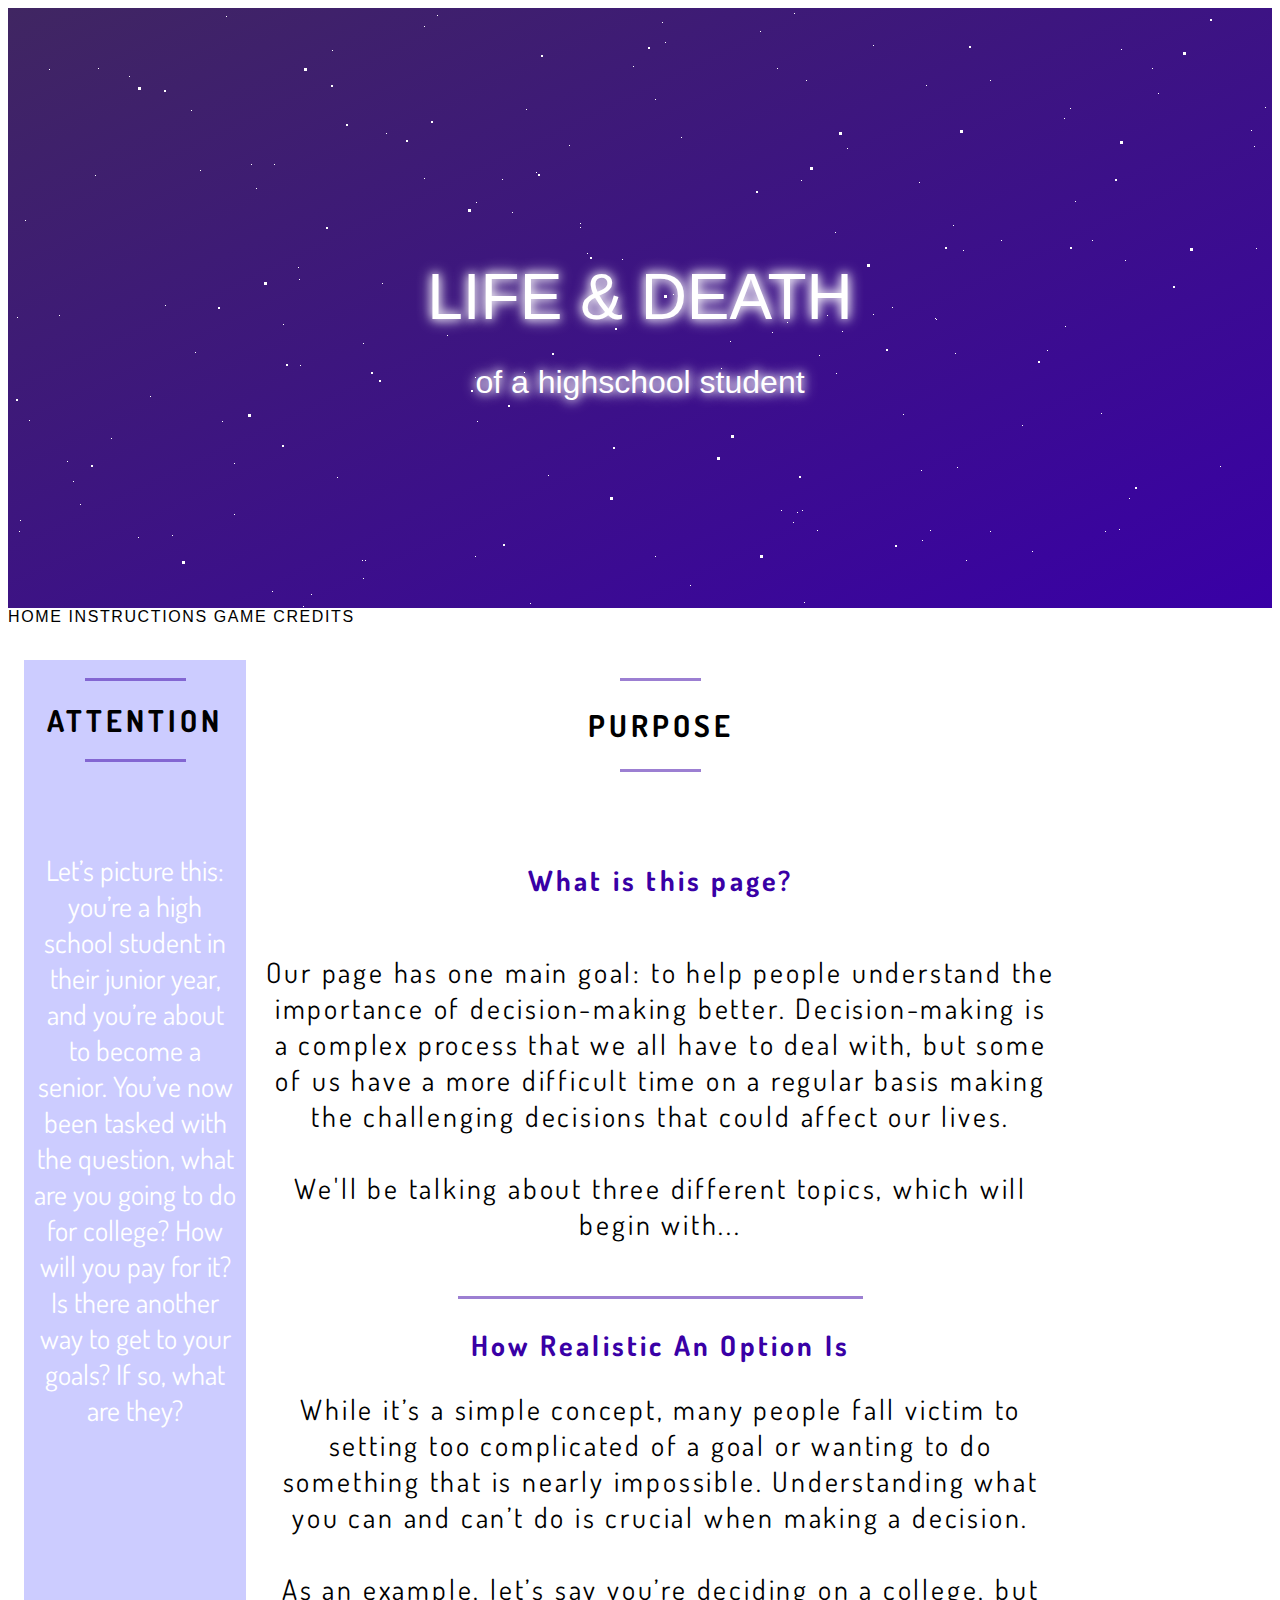
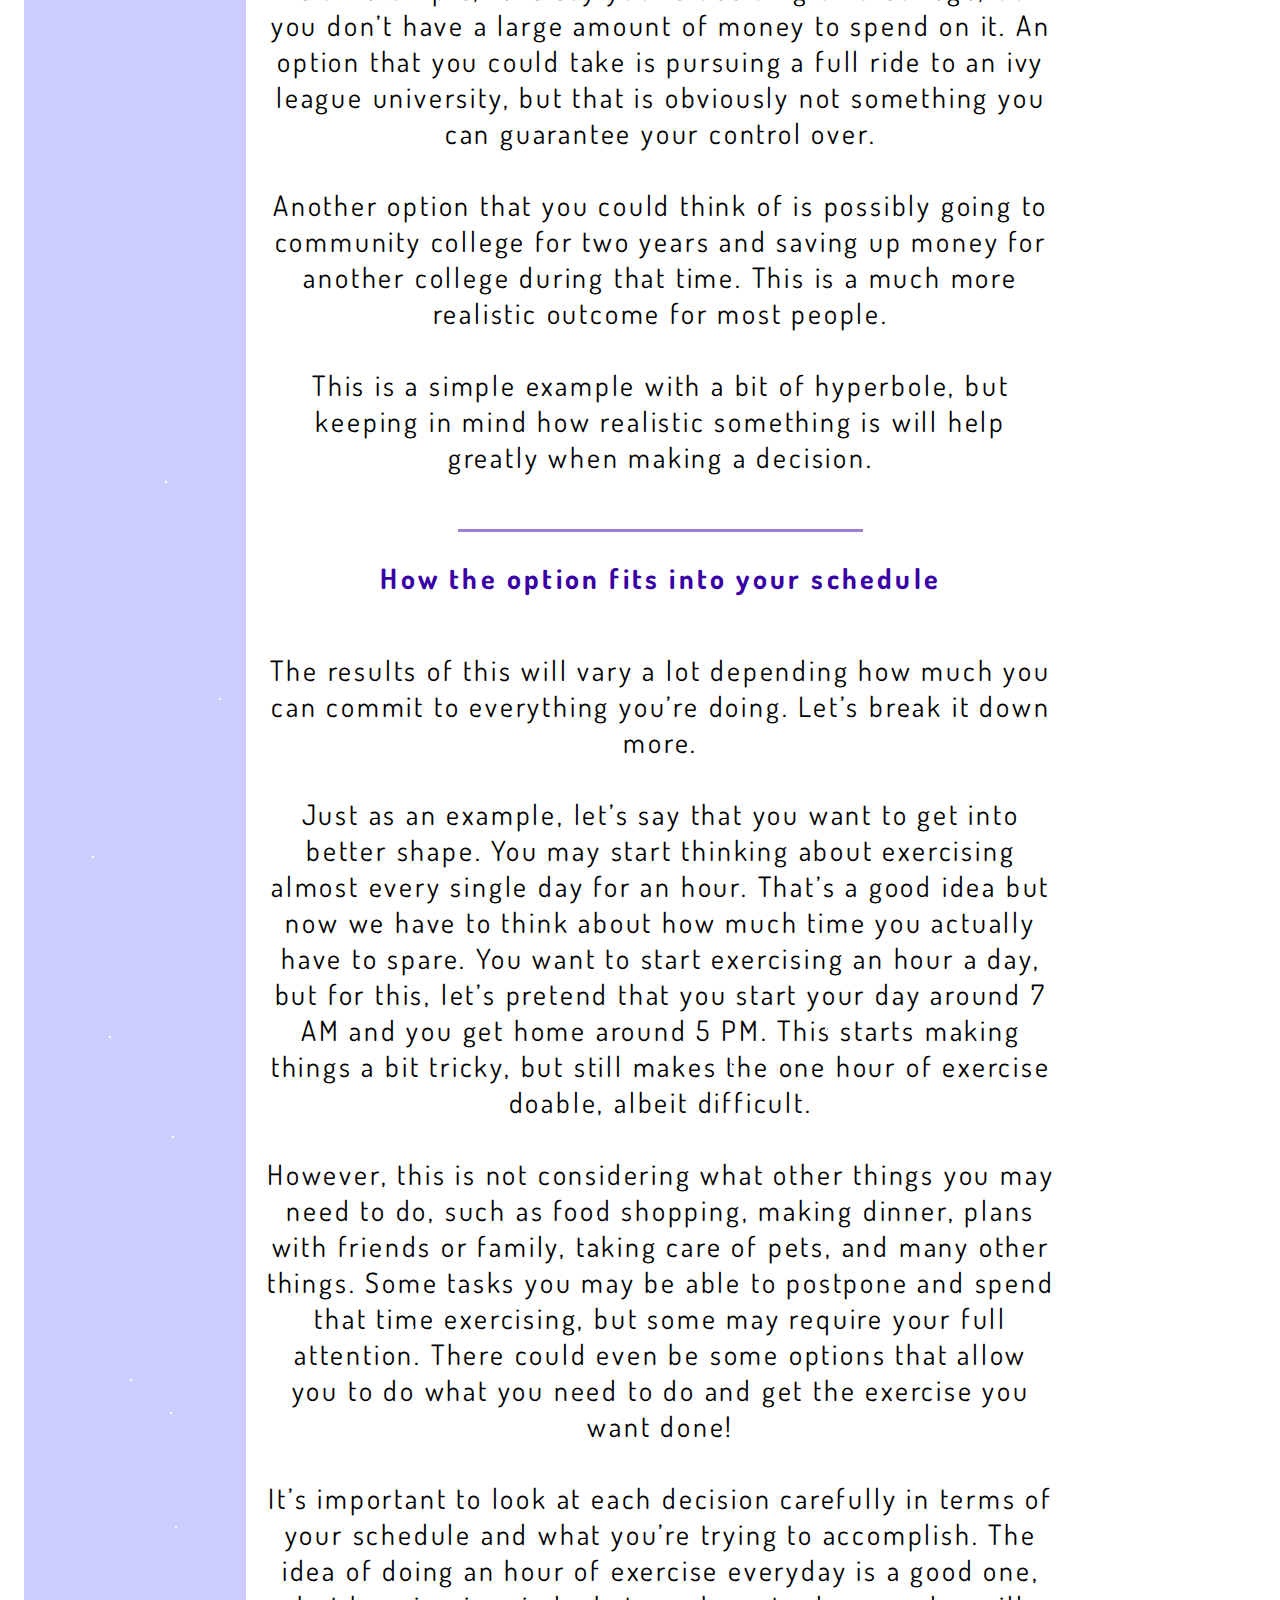
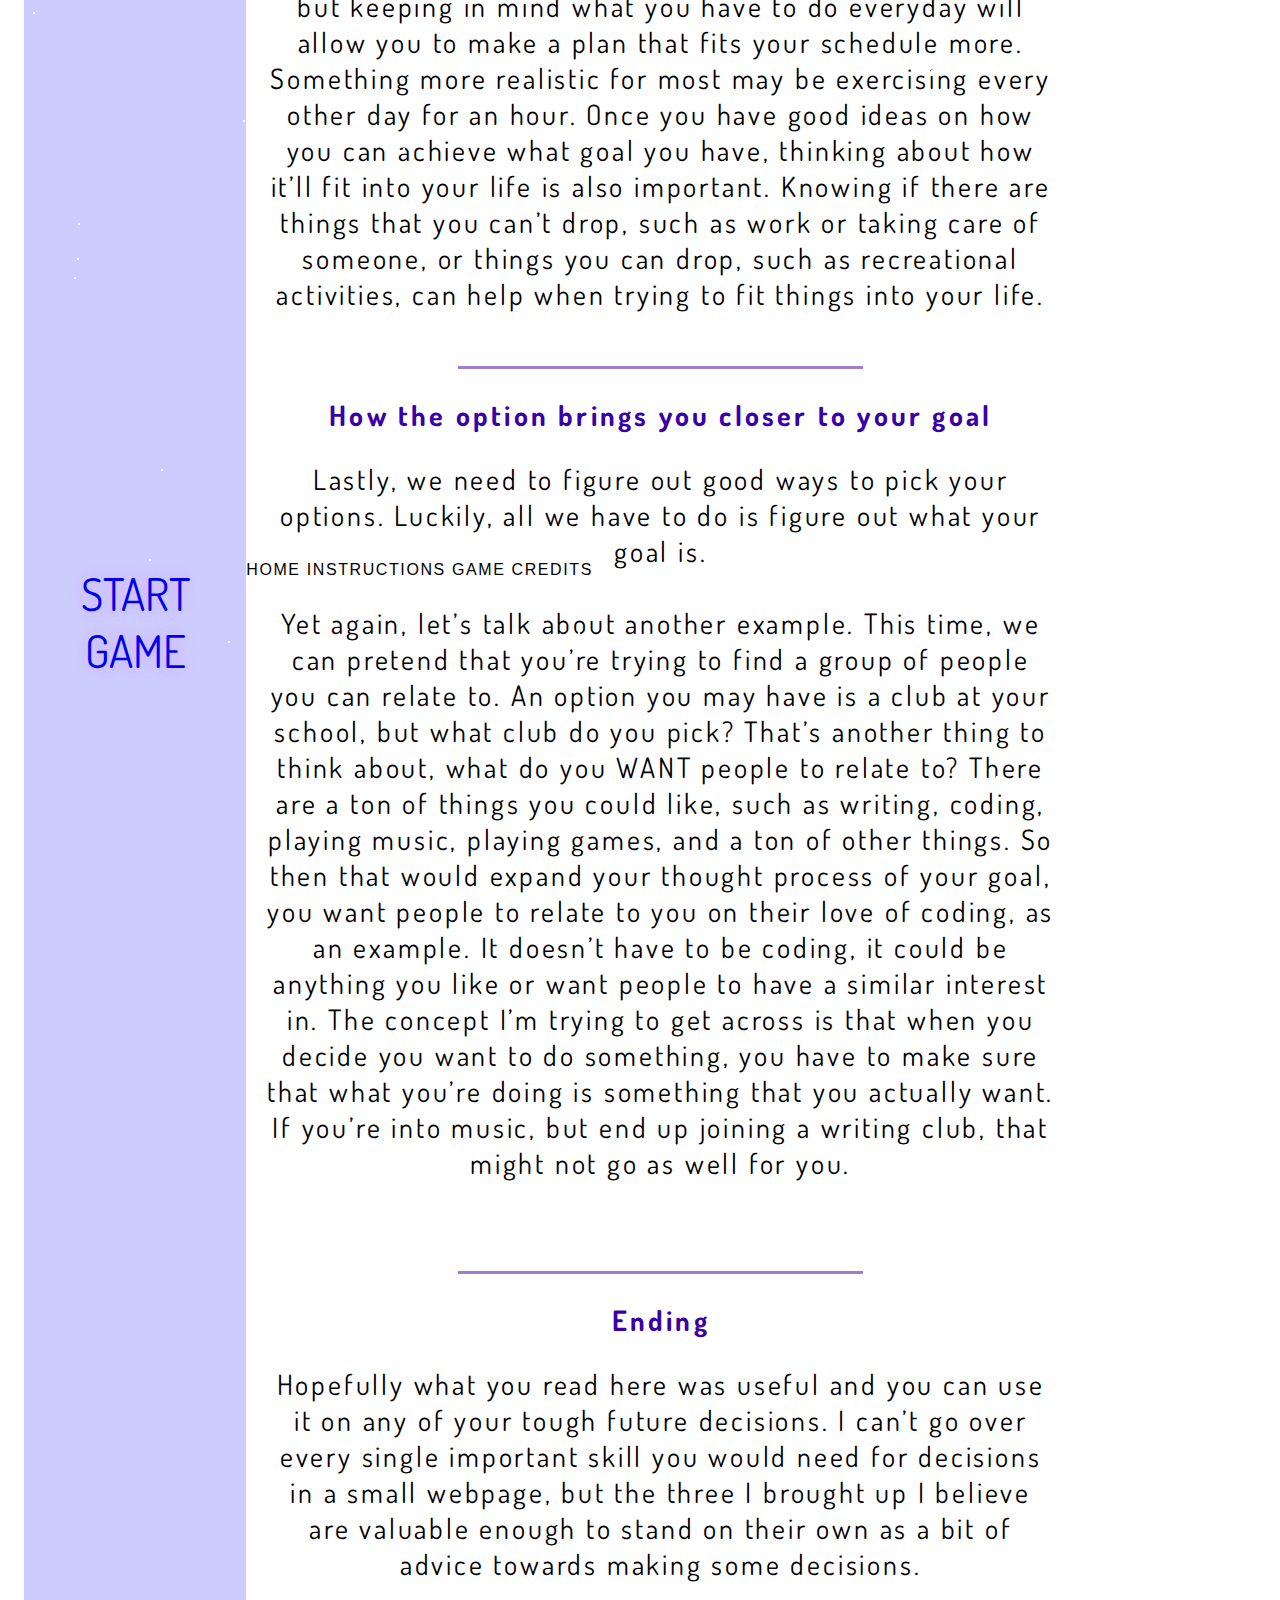
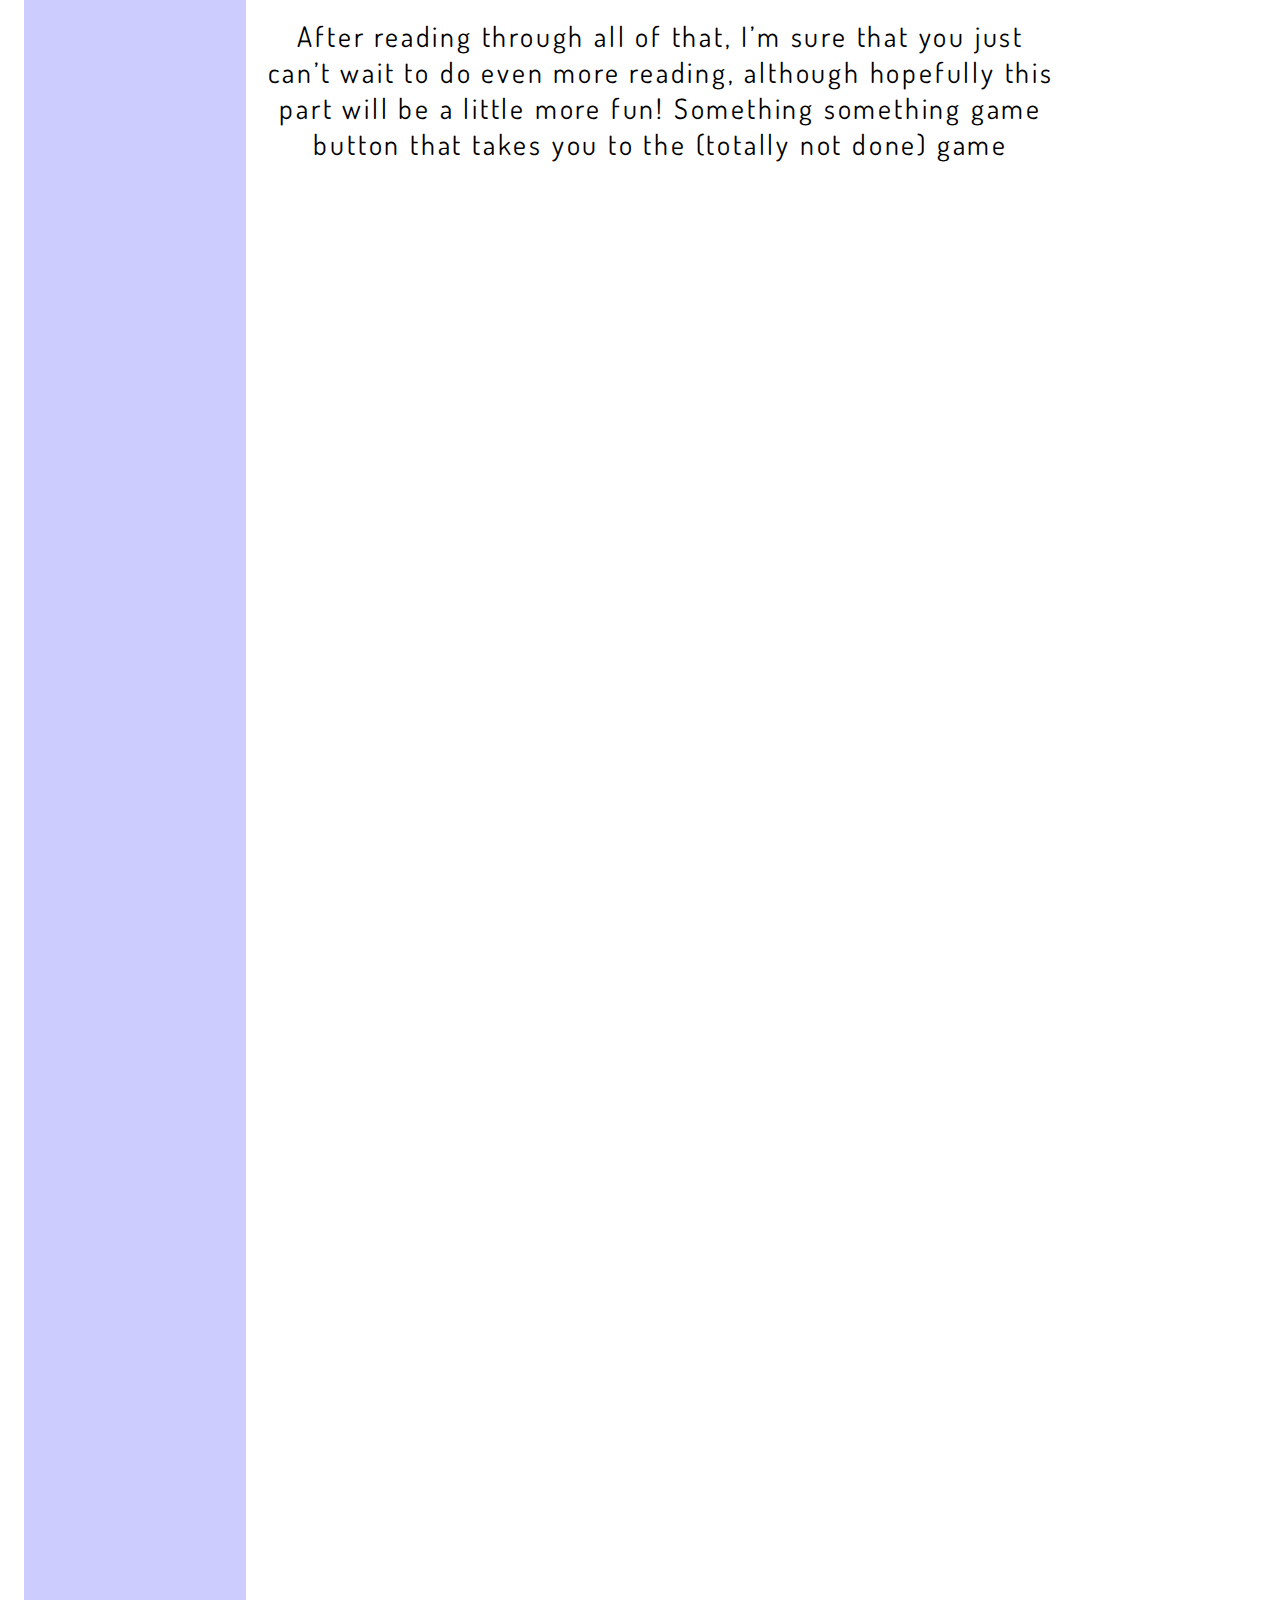
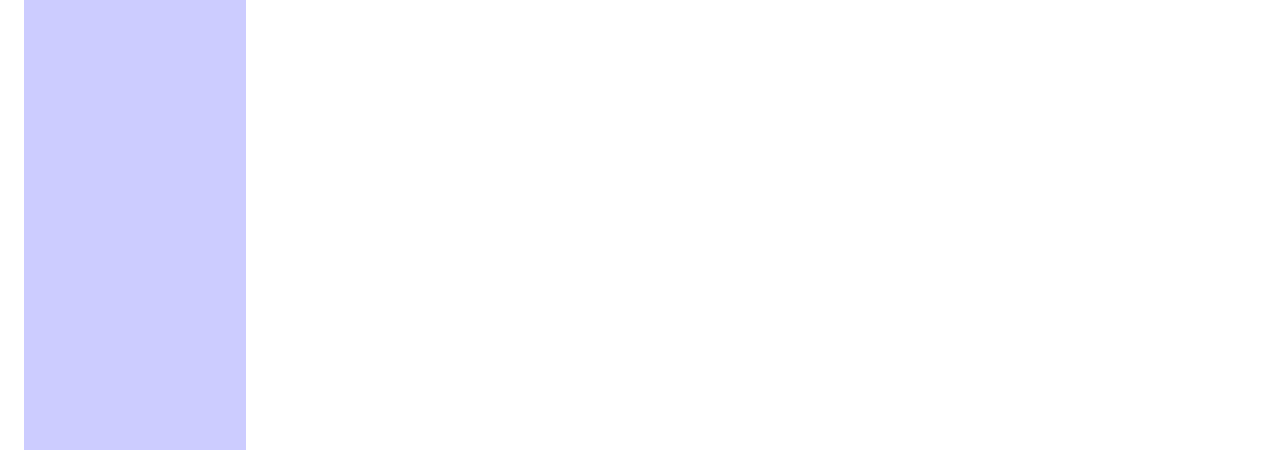
==== index.html @ 1fd3f0a9 "Initial commit" ====
<!DOCTYPE html>
<html lang="en">
<head>
  <meta charset="UTF-8">
  <meta http-equiv="X-UA-Compatible" content="IE=edge">
  <meta name="viewport" content="width=device-width, initial-scale=1.0">
  <link href="about_page/about_us.css" rel="stylesheet" type="text/css" />
  <link href="menu.css" rel="stylesheet" type="text/css" />
  <link href="star.css" rel="stylesheet" type="text/css" />
  <link href="general_style.css" rel="stylesheet" type="text/css" />
  <title>What Should I Do?</title>
</head>
<body>
  <div class = "top-container">
    <div id = "stars"></div>
    <div id = "stars1"></div>
    <div id = "stars2"></div>
    <div id = "stars3"></div>
    <div class = "top_top">
      <span> LIFE & DEATH </span>
      <br>
      <span id = "subtitle"> of a highschool student </span>
    </div>
  </div>

      <a class = "nav" href="index.html">HOME </a>
      <a class = "nav"  href="instruction_page/index.html"> INSTRUCTIONS </a>
      <a class = "nav" href="game_page/index.html"> GAME </a>
      <a class = "nav" href="credit_page/index.html"> CREDITS </a>
<br>
<br>

<section id = "mainstuff">
  <div class = "row">
    <div class = "column extra">
      <div class = hidden>
        <hr class = "style1">
        <h1> ATTENTION </h1>
        <hr class = "style1">
        <br> <br> <br>
        <p class = "attention">
          Let’s picture this: you’re a high school student in their junior year, and you’re about to become a senior. You’ve now been tasked with the question, what are you going to do for college? How will you pay for it? Is there another way to get to your goals? If so, what are they?
        </p>
      </div>
    </div>
    <div class = "column content">
      <hr class = "style2">
      <h2> PURPOSE </h2>
      <hr class = "style2">
      <br> <br> <br>
      <h3> What is this page? </h3>
      <br>
      
     <p class = "what">
        Our page has one main goal: to help people understand the importance of decision-making better. Decision-making is a complex process that we all have to deal with, but some of us have a more difficult time on a regular basis making the challenging decisions that could affect our lives.
        <br><br>
        We'll be talking about three different topics, which will begin with...
     </p>
      <br><br>
      <hr class = "style1">
      <h3> How Realistic An Option Is</h3>
      <p class = "what">
        While it’s a simple concept, many people fall victim to setting too complicated of a goal or wanting to do something that is nearly impossible. Understanding what you can and can’t do is crucial when making a decision.
        <br><br>
        As an example, let’s say you’re deciding on a college, but you don’t have a large amount of money to spend on it. An option that you could take is pursuing a full ride to an ivy league university, but that is obviously not something you can guarantee your control over. 
        <br><br>
        Another option that you could think of is possibly going to community college for two years and saving up money for another college during that time. This is a much more realistic outcome for most people. 
        <br><br>
        This is a simple example with a bit of hyperbole, but keeping in mind how realistic something is will help greatly when making a decision.

      </p>
      <br><br>
      <hr class = "style1">
      <h3> How the option fits into your schedule </h3>
      <br>
      <p class = "what">
        The results of this will vary a lot depending how much you can commit to everything you’re doing. Let’s break it down more.
    <br><br>
        Just as an example, let’s say that you want to get into better shape. You may start thinking about exercising almost every single day for an hour. That’s a         good idea but now we have to think about how much time you actually have to spare. You want to start exercising an hour a day, but for this, let’s pretend that you start your day around 7 AM and you get home around 5 PM. This starts making things a bit tricky, but still makes the one hour of exercise doable, albeit difficult. 
    <br><br>
        However, this is not considering what other things you may need to do, such as food shopping, making dinner, plans with friends or family, taking care of pets, and many other things. Some tasks you may be able to postpone and spend that time exercising, but some may require your full attention. There could even be some options that allow you to do what you need to do and get the exercise you want done! 
    <br><br>
        It’s important to look at each decision carefully in terms of your schedule and what you’re trying to accomplish. The idea of doing an hour of exercise             everyday is a good one, but keeping in mind what you have to do everyday will allow you to make a plan that fits your schedule more. <br>
        Something more realistic for most may be exercising every other day for an hour. Once you have good ideas on how you can achieve what goal you have, thinking about how it’ll fit into your life is also important. Knowing if there are things that you can’t drop, such as work or taking care of someone, or things you can drop, such as recreational activities, can help when trying to fit things into your life.
      </p>
      <br><br>
      <hr class = "style1">
      <h3>How the option brings you closer to your goal</h3>
      <p class = "what">
        Lastly, we need to figure out good ways to pick your options. Luckily, all we have to do is figure out what your goal is.
    <br><br>
        Yet again, let’s talk about another example. This time, we can pretend that you’re trying to find a group of people you can relate to. An option you may have is a club at your school, but what club do you pick? That’s another thing to think about, what do you WANT people to relate to? There are a ton of things you could like, such as writing, coding, playing music, playing games, and a ton of other things. So then that would expand your thought process of your goal, you want people to relate to you on their love of coding, as an example. It doesn’t have to be coding, it could be anything you like or want people to have a similar interest in. The concept I’m trying to get across is that when you decide you want to do something, you have to make sure that what you’re doing is something that you actually want. If you’re into music, but end up joining a writing club, that might not go as well for you.
      <br><br>
      </p>
            <br><br>
      <hr class = "style1">
      <h3>Ending</h3>
      <p class = "what">
        Hopefully what you read here was useful and you can use it on any of your tough future decisions. I can’t go over every single important skill you would need for decisions in a small webpage, but the three I brought up I believe are valuable enough to stand on their own as a bit of advice towards making some decisions.
        <br><br>
        After reading through all of that, I’m sure that you just can’t wait to do even more reading, although hopefully this part will be a little more fun! 
        Something something game button that takes you to the (totally not done) game
      </p>
    </div>
  </div>
  <div class = "column btn">
    <a class = "startbtn" href = "game_page/index.html"><span>START GAME</span></a>
  </div>
</section>

<footer class = "last">
  <a class = "nav" href="index.html">HOME </a>
  <a class = "nav"  href="instruction_page/index.html"> INSTRUCTIONS </a>
  <a class = "nav" href="game_page/index.html"> GAME </a>
  <a class = "nav" href="credit_page/index.html"> CREDITS </a>
</footer>
</body>
  <script src="about_page/about."></script>
  <script src = "menu.js"></script>
  <script src = "about_page/test.js"></script>
</html>
---- menu.css ----
/* imports fonts */ 
@import url('https://fonts.googleapis.com/css2?family=Dosis:wght@300&display=swap');
+@import url('https://fonts.googleapis.com/css2?family=Open+Sans&display=swap');
+@import url('https://fonts.googleapis.com/css2?family=Rubik:wght@300&display=swap');
+@import url('https://fonts.googleapis.com/css2?family=Ruda:wght@700&display=swap');
+@import url('https://fonts.googleapis.com/css2?family=Rajdhani:wght@300&display=swap');
+@import url('https://fonts.googleapis.com/css2?family=Source+Sans+Pro:wght@900&display=swap');

/* styles the entirety of the webpage if something is not assigned */ 
*{
  margin: 0;
  padding: 0;
  font-family: 'Ruda', sans-serif;
  text-color: black;
  box-sizing: border-box;
}

/* sets style of the body part of the web page */ 
body {
  background-color:  white;
  color: gray ;
}

/* CLASS CSS */


/* styles the top box */ 
.top-container {
  background-color: #f1f1f1;
  text-align: center;
  width: 100%; 
  height: 600px;
  background-image: linear-gradient(to bottom right, #402662 , #3900A6);
  overflow-y: hidden; 
}

/* styles the text within the top box */ 
.top_top {
  font-family: 'Rubik', sans-serif;
  position: absolute; 
  top: 260px; 
  left: 0px; 
  right: 0px; 
  text-align: center; 
  color: white; 
  text-shadow:
    0 0 10px #fff,
    0 0 15px #fff;
  font-size: 64px; 
}

/* changes the font size for the subtitle within the top_top class*/ 
#subtitle {
  font-size: 32px; 
}

/* styles the links before being hovered */ 
.nav {
  text-decoration: none; 
  color: black; 
  font-family: 'Open Sans', sans-serif;
  letter-spacing: .1em; 
}

/* how the styles of the links change after being hovered */ 
.nav:hover {
  text-shadow:
    0 0 10px #fff,
    0 0 20px #fff,
    0 0 15px #d6d6f6,
    0 0 40px #d6d6f6,
    0 0 80px #d6d6f6;
  
}

/* styles links on the header bar */ 
.front_nav {
  text-decoration: none; 
  color: grey; 
  font-family: 'Open Sans', sans-serif;
  letter-spacing: .1em; 
}

/* styles links changes ater hovering */ 
.front_nav:hover {
  text-shadow:
    0 0 10px #fff,
    0 0 20px #fff,
    0 0 15px #d6d6f6,
    0 0 40px #d6d6f6,
    0 0 80px #d6d6f6;
}
---- star.css ----
#stars {
  width: 1px;
  height: 1px; 
  background: transparent;
  animation: animStar 50s linear infinite; 
  box-shadow: 779px 1331px #fff, 324px 42px #fff, 303px 586px #fff,
    1312px 276px #fff, 451px 625px #fff, 521px 1931px #fff, 1087px 1871px #fff,
    36px 1546px #fff, 132px 934px #fff, 1698px 901px #fff, 1418px 664px #fff,
    1448px 1157px #fff, 1084px 232px #fff, 347px 1776px #fff, 1722px 243px #fff,
    1629px 835px #fff, 479px 969px #fff, 1231px 960px #fff, 586px 384px #fff,
    164px 527px #fff, 8px 646px #fff, 1150px 1126px #fff, 665px 1357px #fff,
    1556px 1982px #fff, 1260px 1961px #fff, 1675px 1741px #fff,
    1843px 1514px #fff, 718px 1628px #fff, 242px 1343px #fff, 1497px 1880px #fff,
    1364px 230px #fff, 1739px 1302px #fff, 636px 959px #fff, 304px 686px #fff,
    614px 751px #fff, 1935px 816px #fff, 1428px 60px #fff, 355px 335px #fff,
    1594px 158px #fff, 90px 60px #fff, 1553px 162px #fff, 1239px 1825px #fff,
    1945px 587px #fff, 749px 1785px #fff, 1987px 1172px #fff, 1301px 1237px #fff,
    1039px 342px #fff, 1585px 1481px #fff, 995px 1048px #fff, 524px 932px #fff,
    214px 413px #fff, 1701px 1300px #fff, 1037px 1613px #fff, 1871px 996px #fff,
    1360px 1635px #fff, 1110px 1313px #fff, 412px 1783px #fff, 1949px 177px #fff,
    903px 1854px #fff, 700px 1936px #fff, 378px 125px #fff, 308px 834px #fff,
    1118px 962px #fff, 1350px 1929px #fff, 781px 1811px #fff, 561px 137px #fff,
    757px 1148px #fff, 1670px 1979px #fff, 343px 739px #fff, 945px 795px #fff,
    576px 1903px #fff, 1078px 1436px #fff, 1583px 450px #fff, 1366px 474px #fff,
    297px 1873px #fff, 192px 162px #fff, 1624px 1633px #fff, 59px 453px #fff,
    82px 1872px #fff, 1933px 498px #fff, 1966px 1974px #fff, 1975px 1688px #fff,
    779px 314px #fff, 1858px 1543px #fff, 73px 1507px #fff, 1693px 975px #fff,
    1683px 108px #fff, 1768px 1654px #fff, 654px 14px #fff, 494px 171px #fff,
    1689px 1895px #fff, 1660px 263px #fff, 1031px 903px #fff, 1203px 1393px #fff,
    1333px 1421px #fff, 1113px 41px #fff, 1206px 1645px #fff, 1325px 1635px #fff,
    142px 388px #fff, 572px 215px #fff, 1535px 296px #fff, 1419px 407px #fff,
    1379px 1003px #fff, 329px 469px #fff, 1791px 1652px #fff, 935px 1802px #fff,
    1330px 1820px #fff, 421px 1933px #fff, 828px 365px #fff, 275px 316px #fff,
    707px 960px #fff, 1605px 1554px #fff, 625px 58px #fff, 717px 1697px #fff,
    1669px 246px #fff, 1925px 322px #fff, 1154px 1803px #fff, 1929px 295px #fff,
    1248px 240px #fff, 1045px 1755px #fff, 166px 942px #fff, 1888px 1773px #fff,
    678px 1963px #fff, 1370px 569px #fff, 1974px 1400px #fff, 1786px 460px #fff,
    51px 307px #fff, 784px 1400px #fff, 730px 1258px #fff, 1712px 393px #fff,
    416px 170px #fff, 1797px 1932px #fff, 572px 219px #fff, 1557px 1856px #fff,
    218px 8px #fff, 348px 1334px #fff, 469px 413px #fff, 385px 1738px #fff,
    1357px 1818px #fff, 240px 942px #fff, 248px 1847px #fff, 1535px 806px #fff,
    236px 1514px #fff, 1429px 1556px #fff, 73px 1633px #fff, 1398px 1121px #fff,
    671px 1301px #fff, 1404px 1663px #fff, 740px 1018px #fff, 1600px 377px #fff,
    785px 514px #fff, 112px 1084px #fff, 1915px 1887px #fff, 1463px 1848px #fff,
    687px 1115px #fff, 1268px 1768px #fff, 1729px 1425px #fff,
    1284px 1022px #fff, 801px 974px #fff, 1975px 1317px #fff, 1354px 834px #fff,
    1446px 1484px #fff, 1283px 1786px #fff, 11px 523px #fff, 1842px 236px #fff,
    1355px 654px #fff, 429px 7px #fff, 1033px 1128px #fff, 157px 297px #fff,
    545px 635px #fff, 52px 1080px #fff, 827px 1520px #fff, 1121px 490px #fff,
    9px 309px #fff, 1744px 1586px #fff, 1014px 417px #fff, 1534px 524px #fff,
    958px 552px #fff, 1403px 1496px #fff, 387px 703px #fff, 1522px 548px #fff,
    1355px 282px #fff, 1532px 601px #fff, 1838px 790px #fff, 290px 259px #fff,
    295px 598px #fff, 1601px 539px #fff, 1561px 1272px #fff, 34px 1922px #fff,
    1024px 543px #fff, 467px 369px #fff, 722px 333px #fff, 1976px 1255px #fff,
    766px 983px #fff, 1582px 1285px #fff, 12px 512px #fff, 617px 1410px #fff,
    682px 577px #fff, 1334px 1438px #fff, 439px 327px #fff, 1617px 1661px #fff,
    673px 129px #fff, 794px 941px #fff, 1386px 1902px #fff, 37px 1353px #fff,
    1467px 1353px #fff, 416px 18px #fff, 187px 344px #fff, 200px 1898px #fff,
    1491px 1619px #fff, 811px 347px #fff, 924px 1827px #fff, 945px 217px #fff,
    1735px 1228px #fff, 379px 1890px #fff, 79px 761px #fff, 825px 1837px #fff,
    1980px 1558px #fff, 1308px 1573px #fff, 1488px 1726px #fff,
    382px 1208px #fff, 522px 595px #fff, 1277px 1898px #fff, 354px 552px #fff,
    161px 1784px #fff, 614px 251px #fff, 526px 1576px #fff, 17px 212px #fff,
    179px 996px #fff, 467px 1208px #fff, 1944px 1838px #fff, 1140px 1093px #fff,
    858px 1007px #fff, 200px 1064px #fff, 423px 1964px #fff, 1945px 439px #fff,
    1377px 689px #fff, 1120px 1437px #fff, 1876px 668px #fff, 907px 1324px #fff,
    343px 1976px #fff, 1816px 1501px #fff, 1849px 177px #fff, 647px 91px #fff,
    1984px 1012px #fff, 1336px 1300px #fff, 128px 648px #fff, 305px 1060px #fff,
    1324px 826px #fff, 1263px 1314px #fff, 1801px 629px #fff, 1614px 1555px #fff,
    1634px 90px #fff, 1603px 452px #fff, 891px 1984px #fff, 1556px 1906px #fff,
    121px 68px #fff, 1676px 1714px #fff, 516px 936px #fff, 1947px 1492px #fff,
    1455px 1519px #fff, 45px 602px #fff, 205px 1039px #fff, 793px 172px #fff,
    1562px 1739px #fff, 1056px 110px #fff, 1512px 379px #fff, 1795px 1621px #fff,
    1848px 607px #fff, 262px 1719px #fff, 477px 991px #fff, 483px 883px #fff,
    1239px 1197px #fff, 1496px 647px #fff, 1649px 25px #fff, 1491px 1946px #fff,
    119px 996px #fff, 179px 1472px #fff, 1341px 808px #fff, 1565px 1700px #fff,
    407px 1544px #fff, 1754px 357px #fff, 1288px 981px #fff, 902px 1997px #fff,
    1755px 1668px #fff, 186px 877px #fff, 1202px 1882px #fff, 461px 1213px #fff,
    1400px 748px #fff, 1969px 1899px #fff, 809px 522px #fff, 514px 1219px #fff,
    374px 275px #fff, 938px 1973px #fff, 357px 552px #fff, 144px 1722px #fff,
    1572px 912px #fff, 402px 1858px #fff, 1544px 1195px #fff, 667px 1257px #fff,
    727px 1496px #fff, 993px 232px #fff, 1772px 313px #fff, 1040px 1590px #fff,
    1204px 1973px #fff, 1268px 79px #fff, 1555px 1048px #fff, 986px 1707px #fff,
    978px 1710px #fff, 713px 360px #fff, 407px 863px #fff, 461px 736px #fff,
    284px 1608px #fff, 103px 430px #fff, 1283px 1319px #fff, 977px 1186px #fff,
    1966px 1516px #fff, 1287px 1129px #fff, 70px 1098px #fff, 1189px 889px #fff,
    1126px 1734px #fff, 309px 1292px #fff, 879px 764px #fff, 65px 473px #fff,
    1003px 1959px #fff, 658px 791px #fff, 402px 1576px #fff, 35px 622px #fff,
    529px 1589px #fff, 164px 666px #fff, 1876px 1290px #fff, 1541px 526px #fff,
    270px 1297px #fff, 440px 865px #fff, 1500px 802px #fff, 182px 1754px #fff,
    1264px 892px #fff, 272px 1249px #fff, 1289px 1535px #fff, 190px 1646px #fff,
    955px 242px #fff, 1456px 1597px #fff, 1727px 1983px #fff, 635px 801px #fff,
    226px 455px #fff, 1396px 1710px #fff, 849px 1863px #fff, 237px 1264px #fff,
    839px 140px #fff, 1122px 735px #fff, 1280px 15px #fff, 1318px 242px #fff,
    1819px 1148px #fff, 333px 1392px #fff, 1949px 553px #fff, 1878px 1332px #fff,
    467px 548px #fff, 1812px 1082px #fff, 1067px 193px #fff, 243px 156px #fff,
    483px 1616px #fff, 1714px 933px #fff, 759px 1800px #fff, 1822px 995px #fff,
    1877px 572px #fff, 581px 1084px #fff, 107px 732px #fff, 642px 1837px #fff,
    166px 1493px #fff, 1555px 198px #fff, 819px 307px #fff, 947px 345px #fff,
    827px 224px #fff, 927px 1394px #fff, 540px 467px #fff, 1093px 405px #fff,
    1140px 927px #fff, 130px 529px #fff, 33px 1980px #fff, 1147px 1663px #fff,
    1616px 1436px #fff, 528px 710px #fff, 798px 1100px #fff, 505px 1480px #fff,
    899px 641px #fff, 1909px 1949px #fff, 1311px 964px #fff, 979px 1301px #fff,
    1393px 969px #fff, 1793px 1886px #fff, 292px 357px #fff, 1196px 1718px #fff,
    1290px 1994px #fff, 537px 1973px #fff, 1181px 1674px #fff,
    1740px 1566px #fff, 1307px 265px #fff, 922px 522px #fff, 1892px 472px #fff,
    384px 1746px #fff, 392px 1098px #fff, 647px 548px #fff, 390px 1498px #fff,
    1246px 138px #fff, 730px 876px #fff, 192px 1472px #fff, 1790px 1789px #fff,
    928px 311px #fff, 1253px 1647px #fff, 747px 1921px #fff, 1561px 1025px #fff,
    1533px 1292px #fff, 1985px 195px #fff, 728px 729px #fff, 1712px 1936px #fff,
    512px 1717px #fff, 1528px 483px #fff, 313px 1642px #fff, 281px 1849px #fff,
    1212px 799px #fff, 435px 1191px #fff, 1422px 611px #fff, 1718px 1964px #fff,
    411px 944px #fff, 210px 636px #fff, 1502px 1295px #fff, 1434px 349px #fff,
    769px 60px #fff, 747px 1053px #fff, 789px 504px #fff, 1436px 1264px #fff,
    1893px 1225px #fff, 1394px 1788px #fff, 1108px 1317px #fff,
    1673px 1395px #fff, 854px 1010px #fff, 1705px 80px #fff, 1858px 148px #fff,
    1729px 344px #fff, 1388px 664px #fff, 895px 406px #fff, 1479px 157px #fff,
    1441px 1157px #fff, 552px 1900px #fff, 516px 364px #fff, 1647px 189px #fff,
    1427px 1071px #fff, 785px 729px #fff, 1080px 1710px #fff, 504px 204px #fff,
    1177px 1622px #fff, 657px 34px #fff, 1296px 1099px #fff, 248px 180px #fff,
    1212px 1568px #fff, 667px 1562px #fff, 695px 841px #fff, 1608px 1247px #fff,
    751px 882px #fff, 87px 167px #fff, 607px 1368px #fff, 1363px 1203px #fff,
    1836px 317px #fff, 1668px 1703px #fff, 830px 1154px #fff, 1721px 1398px #fff,
    1601px 1280px #fff, 976px 874px #fff, 1743px 254px #fff, 1020px 1815px #fff,
    1670px 1766px #fff, 1890px 735px #fff, 1379px 136px #fff, 1864px 695px #fff,
    206px 965px #fff, 1404px 1932px #fff, 1923px 1360px #fff, 247px 682px #fff,
    519px 1708px #fff, 645px 750px #fff, 1164px 1204px #fff, 834px 323px #fff,
    172px 1350px #fff, 213px 972px #fff, 1837px 190px #fff, 285px 1806px #fff,
    1047px 1299px #fff, 1548px 825px #fff, 1730px 324px #fff, 1346px 1909px #fff,
    772px 270px #fff, 345px 1190px #fff, 478px 1433px #fff, 1479px 25px #fff,
    1994px 1830px #fff, 1744px 732px #fff, 20px 1635px #fff, 690px 1795px #fff,
    1594px 569px #fff, 579px 245px #fff, 1398px 733px #fff, 408px 1352px #fff,
    1774px 120px #fff, 1152px 1370px #fff, 1698px 1810px #fff, 710px 1450px #fff,
    665px 286px #fff, 493px 1720px #fff, 786px 5px #fff, 637px 1140px #fff,
    764px 324px #fff, 927px 310px #fff, 938px 1424px #fff, 1884px 744px #fff,
    913px 462px #fff, 1831px 1936px #fff, 1527px 249px #fff, 36px 1381px #fff,
    1597px 581px #fff, 1530px 355px #fff, 949px 459px #fff, 799px 828px #fff,
    242px 1471px #fff, 654px 797px #fff, 796px 594px #fff, 1365px 678px #fff,
    752px 23px #fff, 1630px 541px #fff, 982px 72px #fff, 1733px 1831px #fff,
    21px 412px #fff, 775px 998px #fff, 335px 1945px #fff, 264px 583px #fff,
    158px 1311px #fff, 528px 164px #fff, 1978px 574px #fff, 717px 1203px #fff,
    734px 1591px #fff, 1555px 820px #fff, 16px 1943px #fff, 1625px 1177px #fff,
    1236px 690px #fff, 1585px 1590px #fff, 1737px 1728px #fff, 721px 698px #fff,
    1804px 1186px #fff, 166px 980px #fff, 1850px 230px #fff, 330px 1712px #fff,
    95px 797px #fff, 1948px 1078px #fff, 469px 939px #fff, 1269px 1899px #fff,
    955px 1220px #fff, 1137px 1075px #fff, 312px 1293px #fff, 986px 1762px #fff,
    1103px 1238px #fff, 428px 1993px #fff, 355px 570px #fff, 977px 1836px #fff,
    1395px 1092px #fff, 276px 913px #fff, 1743px 656px #fff, 773px 502px #fff,
    1686px 1322px #fff, 1516px 1945px #fff, 1334px 501px #fff, 266px 156px #fff,
    455px 655px #fff, 798px 72px #fff, 1059px 1259px #fff, 1402px 1687px #fff,
    236px 1329px #fff, 1455px 786px #fff, 146px 1228px #fff, 1851px 823px #fff,
    1062px 100px #fff, 1220px 953px #fff, 20px 1826px #fff, 36px 1063px #fff,
    1525px 338px #fff, 790px 1521px #fff, 741px 1099px #fff, 288px 1489px #fff,
    700px 1060px #fff, 390px 1071px #fff, 411px 1036px #fff, 1853px 1072px #fff,
    1446px 1085px #fff, 1164px 874px #fff, 924px 925px #fff, 291px 271px #fff,
    1257px 1964px #fff, 1580px 1352px #fff, 1507px 1216px #fff, 211px 956px #fff,
    985px 1195px #fff, 975px 1640px #fff, 518px 101px #fff, 663px 1395px #fff,
    914px 532px #fff, 145px 1320px #fff, 69px 1397px #fff, 982px 523px #fff,
    257px 725px #fff, 1599px 831px #fff, 1636px 1513px #fff, 1250px 1158px #fff,
    1132px 604px #fff, 183px 102px #fff, 1057px 318px #fff, 1247px 1835px #fff,
    1983px 1110px #fff, 1077px 1455px #fff, 921px 1770px #fff, 806px 1350px #fff,
    1938px 1992px #fff, 855px 1260px #fff, 902px 1345px #fff, 658px 1908px #fff,
    1845px 679px #fff, 712px 1482px #fff, 595px 950px #fff, 1784px 1992px #fff,
    1847px 1785px #fff, 691px 1004px #fff, 175px 1179px #fff, 1666px 1911px #fff,
    41px 61px #fff, 971px 1080px #fff, 1830px 1450px #fff, 1351px 1518px #fff,
    1257px 99px #fff, 1395px 1498px #fff, 1117px 252px #fff, 1779px 597px #fff,
    1346px 729px #fff, 1108px 1144px #fff, 402px 691px #fff, 72px 496px #fff,
    1673px 1604px #fff, 1497px 974px #fff, 1865px 1664px #fff, 88px 806px #fff,
    918px 77px #fff, 244px 1118px #fff, 256px 1820px #fff, 1851px 1840px #fff,
    605px 1851px #fff, 634px 383px #fff, 865px 37px #fff, 943px 1024px #fff,
    1951px 177px #fff, 1097px 523px #fff, 985px 1700px #fff, 1243px 122px #fff,
    768px 1070px #fff, 468px 194px #fff, 320px 1867px #fff, 1850px 185px #fff,
    380px 1616px #fff, 468px 1294px #fff, 1122px 1743px #fff, 884px 299px #fff,
    1300px 1917px #fff, 1860px 396px #fff, 1270px 990px #fff, 529px 733px #fff,
    1975px 1347px #fff, 1885px 685px #fff, 226px 506px #fff, 651px 878px #fff,
    1323px 680px #fff, 1284px 680px #fff, 238px 1967px #fff, 911px 174px #fff,
    1111px 521px #fff, 1150px 85px #fff, 794px 502px #fff, 484px 1856px #fff,
    1809px 368px #fff, 112px 953px #fff, 590px 1009px #fff, 1655px 311px #fff,
    100px 1026px #fff, 1803px 352px #fff, 865px 306px #fff, 1077px 1019px #fff,
    1335px 872px #fff, 1647px 1298px #fff, 1233px 1387px #fff, 698px 1036px #fff,
    659px 1860px #fff, 388px 1412px #fff, 1212px 458px #fff, 755px 1468px #fff,
    696px 1654px #fff, 1144px 60px #fff;
}

#star:after {
  content: '';
  position: absolute; 
  top: 2000px;
  width: 1px;
  height: 1px; 
  background: transparent; 
  box-shadow: 779px 1331px #fff, 324px 42px #fff, 303px 586px #fff,
    1312px 276px #fff, 451px 625px #fff, 521px 1931px #fff, 1087px 1871px #fff,
    36px 1546px #fff, 132px 934px #fff, 1698px 901px #fff, 1418px 664px #fff,
    1448px 1157px #fff, 1084px 232px #fff, 347px 1776px #fff, 1722px 243px #fff,
    1629px 835px #fff, 479px 969px #fff, 1231px 960px #fff, 586px 384px #fff,
    164px 527px #fff, 8px 646px #fff, 1150px 1126px #fff, 665px 1357px #fff,
    1556px 1982px #fff, 1260px 1961px #fff, 1675px 1741px #fff,
    1843px 1514px #fff, 718px 1628px #fff, 242px 1343px #fff, 1497px 1880px #fff,
    1364px 230px #fff, 1739px 1302px #fff, 636px 959px #fff, 304px 686px #fff,
    614px 751px #fff, 1935px 816px #fff, 1428px 60px #fff, 355px 335px #fff,
    1594px 158px #fff, 90px 60px #fff, 1553px 162px #fff, 1239px 1825px #fff,
    1945px 587px #fff, 749px 1785px #fff, 1987px 1172px #fff, 1301px 1237px #fff,
    1039px 342px #fff, 1585px 1481px #fff, 995px 1048px #fff, 524px 932px #fff,
    214px 413px #fff, 1701px 1300px #fff, 1037px 1613px #fff, 1871px 996px #fff,
    1360px 1635px #fff, 1110px 1313px #fff, 412px 1783px #fff, 1949px 177px #fff,
    903px 1854px #fff, 700px 1936px #fff, 378px 125px #fff, 308px 834px #fff,
    1118px 962px #fff, 1350px 1929px #fff, 781px 1811px #fff, 561px 137px #fff,
    757px 1148px #fff, 1670px 1979px #fff, 343px 739px #fff, 945px 795px #fff,
    576px 1903px #fff, 1078px 1436px #fff, 1583px 450px #fff, 1366px 474px #fff,
    297px 1873px #fff, 192px 162px #fff, 1624px 1633px #fff, 59px 453px #fff,
    82px 1872px #fff, 1933px 498px #fff, 1966px 1974px #fff, 1975px 1688px #fff,
    779px 314px #fff, 1858px 1543px #fff, 73px 1507px #fff, 1693px 975px #fff,
    1683px 108px #fff, 1768px 1654px #fff, 654px 14px #fff, 494px 171px #fff,
    1689px 1895px #fff, 1660px 263px #fff, 1031px 903px #fff, 1203px 1393px #fff,
    1333px 1421px #fff, 1113px 41px #fff, 1206px 1645px #fff, 1325px 1635px #fff,
    142px 388px #fff, 572px 215px #fff, 1535px 296px #fff, 1419px 407px #fff,
    1379px 1003px #fff, 329px 469px #fff, 1791px 1652px #fff, 935px 1802px #fff,
    1330px 1820px #fff, 421px 1933px #fff, 828px 365px #fff, 275px 316px #fff,
    707px 960px #fff, 1605px 1554px #fff, 625px 58px #fff, 717px 1697px #fff,
    1669px 246px #fff, 1925px 322px #fff, 1154px 1803px #fff, 1929px 295px #fff,
    1248px 240px #fff, 1045px 1755px #fff, 166px 942px #fff, 1888px 1773px #fff,
    678px 1963px #fff, 1370px 569px #fff, 1974px 1400px #fff, 1786px 460px #fff,
    51px 307px #fff, 784px 1400px #fff, 730px 1258px #fff, 1712px 393px #fff,
    416px 170px #fff, 1797px 1932px #fff, 572px 219px #fff, 1557px 1856px #fff,
    218px 8px #fff, 348px 1334px #fff, 469px 413px #fff, 385px 1738px #fff,
    1357px 1818px #fff, 240px 942px #fff, 248px 1847px #fff, 1535px 806px #fff,
    236px 1514px #fff, 1429px 1556px #fff, 73px 1633px #fff, 1398px 1121px #fff,
    671px 1301px #fff, 1404px 1663px #fff, 740px 1018px #fff, 1600px 377px #fff,
    785px 514px #fff, 112px 1084px #fff, 1915px 1887px #fff, 1463px 1848px #fff,
    687px 1115px #fff, 1268px 1768px #fff, 1729px 1425px #fff,
    1284px 1022px #fff, 801px 974px #fff, 1975px 1317px #fff, 1354px 834px #fff,
    1446px 1484px #fff, 1283px 1786px #fff, 11px 523px #fff, 1842px 236px #fff,
    1355px 654px #fff, 429px 7px #fff, 1033px 1128px #fff, 157px 297px #fff,
    545px 635px #fff, 52px 1080px #fff, 827px 1520px #fff, 1121px 490px #fff,
    9px 309px #fff, 1744px 1586px #fff, 1014px 417px #fff, 1534px 524px #fff,
    958px 552px #fff, 1403px 1496px #fff, 387px 703px #fff, 1522px 548px #fff,
    1355px 282px #fff, 1532px 601px #fff, 1838px 790px #fff, 290px 259px #fff,
    295px 598px #fff, 1601px 539px #fff, 1561px 1272px #fff, 34px 1922px #fff,
    1024px 543px #fff, 467px 369px #fff, 722px 333px #fff, 1976px 1255px #fff,
    766px 983px #fff, 1582px 1285px #fff, 12px 512px #fff, 617px 1410px #fff,
    682px 577px #fff, 1334px 1438px #fff, 439px 327px #fff, 1617px 1661px #fff,
    673px 129px #fff, 794px 941px #fff, 1386px 1902px #fff, 37px 1353px #fff,
    1467px 1353px #fff, 416px 18px #fff, 187px 344px #fff, 200px 1898px #fff,
    1491px 1619px #fff, 811px 347px #fff, 924px 1827px #fff, 945px 217px #fff,
    1735px 1228px #fff, 379px 1890px #fff, 79px 761px #fff, 825px 1837px #fff,
    1980px 1558px #fff, 1308px 1573px #fff, 1488px 1726px #fff,
    382px 1208px #fff, 522px 595px #fff, 1277px 1898px #fff, 354px 552px #fff,
    161px 1784px #fff, 614px 251px #fff, 526px 1576px #fff, 17px 212px #fff,
    179px 996px #fff, 467px 1208px #fff, 1944px 1838px #fff, 1140px 1093px #fff,
    858px 1007px #fff, 200px 1064px #fff, 423px 1964px #fff, 1945px 439px #fff,
    1377px 689px #fff, 1120px 1437px #fff, 1876px 668px #fff, 907px 1324px #fff,
    343px 1976px #fff, 1816px 1501px #fff, 1849px 177px #fff, 647px 91px #fff,
    1984px 1012px #fff, 1336px 1300px #fff, 128px 648px #fff, 305px 1060px #fff,
    1324px 826px #fff, 1263px 1314px #fff, 1801px 629px #fff, 1614px 1555px #fff,
    1634px 90px #fff, 1603px 452px #fff, 891px 1984px #fff, 1556px 1906px #fff,
    121px 68px #fff, 1676px 1714px #fff, 516px 936px #fff, 1947px 1492px #fff,
    1455px 1519px #fff, 45px 602px #fff, 205px 1039px #fff, 793px 172px #fff,
    1562px 1739px #fff, 1056px 110px #fff, 1512px 379px #fff, 1795px 1621px #fff,
    1848px 607px #fff, 262px 1719px #fff, 477px 991px #fff, 483px 883px #fff,
    1239px 1197px #fff, 1496px 647px #fff, 1649px 25px #fff, 1491px 1946px #fff,
    119px 996px #fff, 179px 1472px #fff, 1341px 808px #fff, 1565px 1700px #fff,
    407px 1544px #fff, 1754px 357px #fff, 1288px 981px #fff, 902px 1997px #fff,
    1755px 1668px #fff, 186px 877px #fff, 1202px 1882px #fff, 461px 1213px #fff,
    1400px 748px #fff, 1969px 1899px #fff, 809px 522px #fff, 514px 1219px #fff,
    374px 275px #fff, 938px 1973px #fff, 357px 552px #fff, 144px 1722px #fff,
    1572px 912px #fff, 402px 1858px #fff, 1544px 1195px #fff, 667px 1257px #fff,
    727px 1496px #fff, 993px 232px #fff, 1772px 313px #fff, 1040px 1590px #fff,
    1204px 1973px #fff, 1268px 79px #fff, 1555px 1048px #fff, 986px 1707px #fff,
    978px 1710px #fff, 713px 360px #fff, 407px 863px #fff, 461px 736px #fff,
    284px 1608px #fff, 103px 430px #fff, 1283px 1319px #fff, 977px 1186px #fff,
    1966px 1516px #fff, 1287px 1129px #fff, 70px 1098px #fff, 1189px 889px #fff,
    1126px 1734px #fff, 309px 1292px #fff, 879px 764px #fff, 65px 473px #fff,
    1003px 1959px #fff, 658px 791px #fff, 402px 1576px #fff, 35px 622px #fff,
    529px 1589px #fff, 164px 666px #fff, 1876px 1290px #fff, 1541px 526px #fff,
    270px 1297px #fff, 440px 865px #fff, 1500px 802px #fff, 182px 1754px #fff,
    1264px 892px #fff, 272px 1249px #fff, 1289px 1535px #fff, 190px 1646px #fff,
    955px 242px #fff, 1456px 1597px #fff, 1727px 1983px #fff, 635px 801px #fff,
    226px 455px #fff, 1396px 1710px #fff, 849px 1863px #fff, 237px 1264px #fff,
    839px 140px #fff, 1122px 735px #fff, 1280px 15px #fff, 1318px 242px #fff,
    1819px 1148px #fff, 333px 1392px #fff, 1949px 553px #fff, 1878px 1332px #fff,
    467px 548px #fff, 1812px 1082px #fff, 1067px 193px #fff, 243px 156px #fff,
    483px 1616px #fff, 1714px 933px #fff, 759px 1800px #fff, 1822px 995px #fff,
    1877px 572px #fff, 581px 1084px #fff, 107px 732px #fff, 642px 1837px #fff,
    166px 1493px #fff, 1555px 198px #fff, 819px 307px #fff, 947px 345px #fff,
    827px 224px #fff, 927px 1394px #fff, 540px 467px #fff, 1093px 405px #fff,
    1140px 927px #fff, 130px 529px #fff, 33px 1980px #fff, 1147px 1663px #fff,
    1616px 1436px #fff, 528px 710px #fff, 798px 1100px #fff, 505px 1480px #fff,
    899px 641px #fff, 1909px 1949px #fff, 1311px 964px #fff, 979px 1301px #fff,
    1393px 969px #fff, 1793px 1886px #fff, 292px 357px #fff, 1196px 1718px #fff,
    1290px 1994px #fff, 537px 1973px #fff, 1181px 1674px #fff,
    1740px 1566px #fff, 1307px 265px #fff, 922px 522px #fff, 1892px 472px #fff,
    384px 1746px #fff, 392px 1098px #fff, 647px 548px #fff, 390px 1498px #fff,
    1246px 138px #fff, 730px 876px #fff, 192px 1472px #fff, 1790px 1789px #fff,
    928px 311px #fff, 1253px 1647px #fff, 747px 1921px #fff, 1561px 1025px #fff,
    1533px 1292px #fff, 1985px 195px #fff, 728px 729px #fff, 1712px 1936px #fff,
    512px 1717px #fff, 1528px 483px #fff, 313px 1642px #fff, 281px 1849px #fff,
    1212px 799px #fff, 435px 1191px #fff, 1422px 611px #fff, 1718px 1964px #fff,
    411px 944px #fff, 210px 636px #fff, 1502px 1295px #fff, 1434px 349px #fff,
    769px 60px #fff, 747px 1053px #fff, 789px 504px #fff, 1436px 1264px #fff,
    1893px 1225px #fff, 1394px 1788px #fff, 1108px 1317px #fff,
    1673px 1395px #fff, 854px 1010px #fff, 1705px 80px #fff, 1858px 148px #fff,
    1729px 344px #fff, 1388px 664px #fff, 895px 406px #fff, 1479px 157px #fff,
    1441px 1157px #fff, 552px 1900px #fff, 516px 364px #fff, 1647px 189px #fff,
    1427px 1071px #fff, 785px 729px #fff, 1080px 1710px #fff, 504px 204px #fff,
    1177px 1622px #fff, 657px 34px #fff, 1296px 1099px #fff, 248px 180px #fff,
    1212px 1568px #fff, 667px 1562px #fff, 695px 841px #fff, 1608px 1247px #fff,
    751px 882px #fff, 87px 167px #fff, 607px 1368px #fff, 1363px 1203px #fff,
    1836px 317px #fff, 1668px 1703px #fff, 830px 1154px #fff, 1721px 1398px #fff,
    1601px 1280px #fff, 976px 874px #fff, 1743px 254px #fff, 1020px 1815px #fff,
    1670px 1766px #fff, 1890px 735px #fff, 1379px 136px #fff, 1864px 695px #fff,
    206px 965px #fff, 1404px 1932px #fff, 1923px 1360px #fff, 247px 682px #fff,
    519px 1708px #fff, 645px 750px #fff, 1164px 1204px #fff, 834px 323px #fff,
    172px 1350px #fff, 213px 972px #fff, 1837px 190px #fff, 285px 1806px #fff,
    1047px 1299px #fff, 1548px 825px #fff, 1730px 324px #fff, 1346px 1909px #fff,
    772px 270px #fff, 345px 1190px #fff, 478px 1433px #fff, 1479px 25px #fff,
    1994px 1830px #fff, 1744px 732px #fff, 20px 1635px #fff, 690px 1795px #fff,
    1594px 569px #fff, 579px 245px #fff, 1398px 733px #fff, 408px 1352px #fff,
    1774px 120px #fff, 1152px 1370px #fff, 1698px 1810px #fff, 710px 1450px #fff,
    665px 286px #fff, 493px 1720px #fff, 786px 5px #fff, 637px 1140px #fff,
    764px 324px #fff, 927px 310px #fff, 938px 1424px #fff, 1884px 744px #fff,
    913px 462px #fff, 1831px 1936px #fff, 1527px 249px #fff, 36px 1381px #fff,
    1597px 581px #fff, 1530px 355px #fff, 949px 459px #fff, 799px 828px #fff,
    242px 1471px #fff, 654px 797px #fff, 796px 594px #fff, 1365px 678px #fff,
    752px 23px #fff, 1630px 541px #fff, 982px 72px #fff, 1733px 1831px #fff,
    21px 412px #fff, 775px 998px #fff, 335px 1945px #fff, 264px 583px #fff,
    158px 1311px #fff, 528px 164px #fff, 1978px 574px #fff, 717px 1203px #fff,
    734px 1591px #fff, 1555px 820px #fff, 16px 1943px #fff, 1625px 1177px #fff,
    1236px 690px #fff, 1585px 1590px #fff, 1737px 1728px #fff, 721px 698px #fff,
    1804px 1186px #fff, 166px 980px #fff, 1850px 230px #fff, 330px 1712px #fff,
    95px 797px #fff, 1948px 1078px #fff, 469px 939px #fff, 1269px 1899px #fff,
    955px 1220px #fff, 1137px 1075px #fff, 312px 1293px #fff, 986px 1762px #fff,
    1103px 1238px #fff, 428px 1993px #fff, 355px 570px #fff, 977px 1836px #fff,
    1395px 1092px #fff, 276px 913px #fff, 1743px 656px #fff, 773px 502px #fff,
    1686px 1322px #fff, 1516px 1945px #fff, 1334px 501px #fff, 266px 156px #fff,
    455px 655px #fff, 798px 72px #fff, 1059px 1259px #fff, 1402px 1687px #fff,
    236px 1329px #fff, 1455px 786px #fff, 146px 1228px #fff, 1851px 823px #fff,
    1062px 100px #fff, 1220px 953px #fff, 20px 1826px #fff, 36px 1063px #fff,
    1525px 338px #fff, 790px 1521px #fff, 741px 1099px #fff, 288px 1489px #fff,
    700px 1060px #fff, 390px 1071px #fff, 411px 1036px #fff, 1853px 1072px #fff,
    1446px 1085px #fff, 1164px 874px #fff, 924px 925px #fff, 291px 271px #fff,
    1257px 1964px #fff, 1580px 1352px #fff, 1507px 1216px #fff, 211px 956px #fff,
    985px 1195px #fff, 975px 1640px #fff, 518px 101px #fff, 663px 1395px #fff,
    914px 532px #fff, 145px 1320px #fff, 69px 1397px #fff, 982px 523px #fff,
    257px 725px #fff, 1599px 831px #fff, 1636px 1513px #fff, 1250px 1158px #fff,
    1132px 604px #fff, 183px 102px #fff, 1057px 318px #fff, 1247px 1835px #fff,
    1983px 1110px #fff, 1077px 1455px #fff, 921px 1770px #fff, 806px 1350px #fff,
    1938px 1992px #fff, 855px 1260px #fff, 902px 1345px #fff, 658px 1908px #fff,
    1845px 679px #fff, 712px 1482px #fff, 595px 950px #fff, 1784px 1992px #fff,
    1847px 1785px #fff, 691px 1004px #fff, 175px 1179px #fff, 1666px 1911px #fff,
    41px 61px #fff, 971px 1080px #fff, 1830px 1450px #fff, 1351px 1518px #fff,
    1257px 99px #fff, 1395px 1498px #fff, 1117px 252px #fff, 1779px 597px #fff,
    1346px 729px #fff, 1108px 1144px #fff, 402px 691px #fff, 72px 496px #fff,
    1673px 1604px #fff, 1497px 974px #fff, 1865px 1664px #fff, 88px 806px #fff,
    918px 77px #fff, 244px 1118px #fff, 256px 1820px #fff, 1851px 1840px #fff,
    605px 1851px #fff, 634px 383px #fff, 865px 37px #fff, 943px 1024px #fff,
    1951px 177px #fff, 1097px 523px #fff, 985px 1700px #fff, 1243px 122px #fff,
    768px 1070px #fff, 468px 194px #fff, 320px 1867px #fff, 1850px 185px #fff,
    380px 1616px #fff, 468px 1294px #fff, 1122px 1743px #fff, 884px 299px #fff,
    1300px 1917px #fff, 1860px 396px #fff, 1270px 990px #fff, 529px 733px #fff,
    1975px 1347px #fff, 1885px 685px #fff, 226px 506px #fff, 651px 878px #fff,
    1323px 680px #fff, 1284px 680px #fff, 238px 1967px #fff, 911px 174px #fff,
    1111px 521px #fff, 1150px 85px #fff, 794px 502px #fff, 484px 1856px #fff,
    1809px 368px #fff, 112px 953px #fff, 590px 1009px #fff, 1655px 311px #fff,
    100px 1026px #fff, 1803px 352px #fff, 865px 306px #fff, 1077px 1019px #fff,
    1335px 872px #fff, 1647px 1298px #fff, 1233px 1387px #fff, 698px 1036px #fff,
    659px 1860px #fff, 388px 1412px #fff, 1212px 458px #fff, 755px 1468px #fff,
    696px 1654px #fff, 1144px 60px #fff;
  
}

#stars2 {
  width: 2px;
  height: 2px; 
  background: transparent; 
  animation: animStar 100s linear infinite; 
  box-shadow: 1448px 320px #fff, 1775px 1663px #fff, 332px 1364px #fff,
    878px 340px #fff, 569px 1832px #fff, 1422px 1684px #fff, 1946px 1907px #fff,
    121px 979px #fff, 1044px 1069px #fff, 463px 381px #fff, 423px 112px #fff,
    523px 1179px #fff, 779px 654px #fff, 1398px 694px #fff, 1085px 1464px #fff,
    1599px 1869px #fff, 801px 1882px #fff, 779px 1231px #fff, 552px 932px #fff,
    1057px 1196px #fff, 282px 1280px #fff, 496px 1986px #fff, 1833px 1120px #fff,
    1802px 1293px #fff, 6px 1696px #fff, 412px 1902px #fff, 605px 438px #fff,
    24px 1212px #fff, 234px 1320px #fff, 544px 344px #fff, 1107px 170px #fff,
    1603px 196px #fff, 905px 648px #fff, 68px 1458px #fff, 649px 1969px #fff,
    744px 675px #fff, 1127px 478px #fff, 714px 1814px #fff, 1486px 526px #fff,
    270px 1636px #fff, 1931px 149px #fff, 1807px 378px #fff, 8px 390px #fff,
    1415px 699px #fff, 1473px 1211px #fff, 1590px 141px #fff, 270px 1705px #fff,
    69px 1423px #fff, 1108px 1053px #fff, 1946px 128px #fff, 371px 371px #fff,
    1490px 220px #fff, 357px 1885px #fff, 363px 363px #fff, 1896px 1256px #fff,
    1979px 1050px #fff, 947px 1342px #fff, 1754px 242px #fff, 514px 974px #fff,
    65px 1477px #fff, 1840px 547px #fff, 950px 695px #fff, 459px 1150px #fff,
    1124px 1502px #fff, 481px 940px #fff, 680px 839px #fff, 797px 1169px #fff,
    1977px 1491px #fff, 734px 1724px #fff, 210px 298px #fff, 816px 628px #fff,
    686px 770px #fff, 1721px 267px #fff, 1663px 511px #fff, 1481px 1141px #fff,
    582px 248px #fff, 1308px 953px #fff, 628px 657px #fff, 897px 1535px #fff,
    270px 931px #fff, 791px 467px #fff, 1336px 1732px #fff, 1013px 1653px #fff,
    1911px 956px #fff, 587px 816px #fff, 83px 456px #fff, 930px 1478px #fff,
    1587px 1694px #fff, 614px 1200px #fff, 302px 1782px #fff, 1711px 1432px #fff,
    443px 904px #fff, 1666px 714px #fff, 1588px 1167px #fff, 273px 1075px #fff,
    1679px 461px #fff, 721px 664px #fff, 1202px 10px #fff, 166px 1126px #fff,
    331px 1628px #fff, 430px 1565px #fff, 1585px 509px #fff, 640px 38px #fff,
    822px 837px #fff, 1760px 1664px #fff, 1122px 1458px #fff, 398px 131px #fff,
    689px 285px #fff, 460px 652px #fff, 1627px 365px #fff, 348px 1648px #fff,
    819px 1946px #fff, 981px 1917px #fff, 323px 76px #fff, 979px 684px #fff,
    887px 536px #fff, 1348px 1596px #fff, 1055px 666px #fff, 1402px 1797px #fff,
    1300px 1055px #fff, 937px 238px #fff, 1474px 1815px #fff, 1144px 1710px #fff,
    1629px 1087px #fff, 911px 919px #fff, 771px 819px #fff, 403px 720px #fff,
    163px 736px #fff, 1062px 238px #fff, 1774px 818px #fff, 1874px 1178px #fff,
    1177px 699px #fff, 1244px 1244px #fff, 1371px 58px #fff, 564px 1515px #fff,
    1824px 487px #fff, 929px 702px #fff, 394px 1348px #fff, 1161px 641px #fff,
    219px 1841px #fff, 358px 941px #fff, 140px 1759px #fff, 1019px 1345px #fff,
    274px 436px #fff, 1433px 1605px #fff, 1798px 1426px #fff, 294px 1848px #fff,
    1681px 1877px #fff, 1344px 1824px #fff, 1439px 1632px #fff,
    161px 1012px #fff, 1308px 588px #fff, 1789px 582px #fff, 721px 1910px #fff,
    318px 218px #fff, 607px 319px #fff, 495px 535px #fff, 1552px 1575px #fff,
    1562px 67px #fff, 403px 926px #fff, 1096px 1800px #fff, 1814px 1709px #fff,
    1882px 1831px #fff, 533px 46px #fff, 823px 969px #fff, 530px 165px #fff,
    1030px 352px #fff, 1681px 313px #fff, 338px 115px #fff, 1607px 211px #fff,
    1718px 1184px #fff, 1589px 659px #fff, 278px 355px #fff, 464px 1464px #fff,
    1165px 277px #fff, 950px 694px #fff, 1746px 293px #fff, 793px 911px #fff,
    528px 773px #fff, 1883px 1694px #fff, 748px 182px #fff, 1924px 1531px #fff,
    100px 636px #fff, 1473px 1445px #fff, 1264px 1244px #fff, 850px 1377px #fff,
    987px 1976px #fff, 933px 1761px #fff, 922px 1270px #fff, 500px 396px #fff,
    1324px 8px #fff, 1967px 1814px #fff, 1072px 1401px #fff, 961px 37px #fff,
    156px 81px #fff, 1915px 502px #fff, 1076px 1846px #fff, 152px 1669px #fff,
    986px 1529px #fff, 1667px 1137px #fff;
}

#stars2:after {
  content: '';
  width: 2px;
  height: 2px; 
  position: absolute; 
  background: transparent; 
  top: 2000px; 
  box-shadow: 1448px 320px #fff, 1775px 1663px #fff, 332px 1364px #fff,
    878px 340px #fff, 569px 1832px #fff, 1422px 1684px #fff, 1946px 1907px #fff,
    121px 979px #fff, 1044px 1069px #fff, 463px 381px #fff, 423px 112px #fff,
    523px 1179px #fff, 779px 654px #fff, 1398px 694px #fff, 1085px 1464px #fff,
    1599px 1869px #fff, 801px 1882px #fff, 779px 1231px #fff, 552px 932px #fff,
    1057px 1196px #fff, 282px 1280px #fff, 496px 1986px #fff, 1833px 1120px #fff,
    1802px 1293px #fff, 6px 1696px #fff, 412px 1902px #fff, 605px 438px #fff,
    24px 1212px #fff, 234px 1320px #fff, 544px 344px #fff, 1107px 170px #fff,
    1603px 196px #fff, 905px 648px #fff, 68px 1458px #fff, 649px 1969px #fff,
    744px 675px #fff, 1127px 478px #fff, 714px 1814px #fff, 1486px 526px #fff,
    270px 1636px #fff, 1931px 149px #fff, 1807px 378px #fff, 8px 390px #fff,
    1415px 699px #fff, 1473px 1211px #fff, 1590px 141px #fff, 270px 1705px #fff,
    69px 1423px #fff, 1108px 1053px #fff, 1946px 128px #fff, 371px 371px #fff,
    1490px 220px #fff, 357px 1885px #fff, 363px 363px #fff, 1896px 1256px #fff,
    1979px 1050px #fff, 947px 1342px #fff, 1754px 242px #fff, 514px 974px #fff,
    65px 1477px #fff, 1840px 547px #fff, 950px 695px #fff, 459px 1150px #fff,
    1124px 1502px #fff, 481px 940px #fff, 680px 839px #fff, 797px 1169px #fff,
    1977px 1491px #fff, 734px 1724px #fff, 210px 298px #fff, 816px 628px #fff,
    686px 770px #fff, 1721px 267px #fff, 1663px 511px #fff, 1481px 1141px #fff,
    582px 248px #fff, 1308px 953px #fff, 628px 657px #fff, 897px 1535px #fff,
    270px 931px #fff, 791px 467px #fff, 1336px 1732px #fff, 1013px 1653px #fff,
    1911px 956px #fff, 587px 816px #fff, 83px 456px #fff, 930px 1478px #fff,
    1587px 1694px #fff, 614px 1200px #fff, 302px 1782px #fff, 1711px 1432px #fff,
    443px 904px #fff, 1666px 714px #fff, 1588px 1167px #fff, 273px 1075px #fff,
    1679px 461px #fff, 721px 664px #fff, 1202px 10px #fff, 166px 1126px #fff,
    331px 1628px #fff, 430px 1565px #fff, 1585px 509px #fff, 640px 38px #fff,
    822px 837px #fff, 1760px 1664px #fff, 1122px 1458px #fff, 398px 131px #fff,
    689px 285px #fff, 460px 652px #fff, 1627px 365px #fff, 348px 1648px #fff,
    819px 1946px #fff, 981px 1917px #fff, 323px 76px #fff, 979px 684px #fff,
    887px 536px #fff, 1348px 1596px #fff, 1055px 666px #fff, 1402px 1797px #fff,
    1300px 1055px #fff, 937px 238px #fff, 1474px 1815px #fff, 1144px 1710px #fff,
    1629px 1087px #fff, 911px 919px #fff, 771px 819px #fff, 403px 720px #fff,
    163px 736px #fff, 1062px 238px #fff, 1774px 818px #fff, 1874px 1178px #fff,
    1177px 699px #fff, 1244px 1244px #fff, 1371px 58px #fff, 564px 1515px #fff,
    1824px 487px #fff, 929px 702px #fff, 394px 1348px #fff, 1161px 641px #fff,
    219px 1841px #fff, 358px 941px #fff, 140px 1759px #fff, 1019px 1345px #fff,
    274px 436px #fff, 1433px 1605px #fff, 1798px 1426px #fff, 294px 1848px #fff,
    1681px 1877px #fff, 1344px 1824px #fff, 1439px 1632px #fff,
    161px 1012px #fff, 1308px 588px #fff, 1789px 582px #fff, 721px 1910px #fff,
    318px 218px #fff, 607px 319px #fff, 495px 535px #fff, 1552px 1575px #fff,
    1562px 67px #fff, 403px 926px #fff, 1096px 1800px #fff, 1814px 1709px #fff,
    1882px 1831px #fff, 533px 46px #fff, 823px 969px #fff, 530px 165px #fff,
    1030px 352px #fff, 1681px 313px #fff, 338px 115px #fff, 1607px 211px #fff,
    1718px 1184px #fff, 1589px 659px #fff, 278px 355px #fff, 464px 1464px #fff,
    1165px 277px #fff, 950px 694px #fff, 1746px 293px #fff, 793px 911px #fff,
    528px 773px #fff, 1883px 1694px #fff, 748px 182px #fff, 1924px 1531px #fff,
    100px 636px #fff, 1473px 1445px #fff, 1264px 1244px #fff, 850px 1377px #fff,
    987px 1976px #fff, 933px 1761px #fff, 922px 1270px #fff, 500px 396px #fff,
    1324px 8px #fff, 1967px 1814px #fff, 1072px 1401px #fff, 961px 37px #fff,
    156px 81px #fff, 1915px 502px #fff, 1076px 1846px #fff, 152px 1669px #fff,
    986px 1529px #fff, 1667px 1137px #fff;
}

#stars3 {
  width: 3px; 
  height: 3px; 
  background: transparent; 
  animation: animStar 150s linear infinite; 
  box-shadow: 387px 1878px #fff, 760px 1564px #fff, 1487px 999px #fff,
    948px 1828px #fff, 1977px 1001px #fff, 1284px 1963px #fff, 656px 284px #fff,
    1268px 1635px #fff, 1820px 598px #fff, 642px 1900px #fff, 296px 57px #fff,
    921px 1620px #fff, 476px 1858px #fff, 658px 613px #fff, 1171px 1363px #fff,
    1419px 283px #fff, 1037px 731px #fff, 503px 663px #fff, 1562px 463px #fff,
    383px 1197px #fff, 1171px 1233px #fff, 876px 1768px #fff, 856px 1615px #fff,
    1375px 1924px #fff, 1725px 918px #fff, 952px 119px #fff, 768px 1212px #fff,
    992px 1462px #fff, 1929px 717px #fff, 1947px 755px #fff, 1818px 1123px #fff,
    1896px 1672px #fff, 460px 198px #fff, 256px 271px #fff, 752px 544px #fff,
    1222px 1859px #fff, 1851px 443px #fff, 313px 1858px #fff, 709px 446px #fff,
    1546px 697px #fff, 674px 1155px #fff, 1112px 130px #fff, 355px 1790px #fff,
    1496px 974px #fff, 1696px 480px #fff, 1316px 1265px #fff, 1645px 1063px #fff,
    1182px 237px #fff, 427px 1582px #fff, 859px 253px #fff, 458px 939px #fff,
    1517px 1644px #fff, 1943px 60px #fff, 212px 1650px #fff, 966px 1786px #fff,
    473px 712px #fff, 130px 76px #fff, 1417px 1186px #fff, 909px 1580px #fff,
    1913px 762px #fff, 204px 1143px #fff, 1998px 1057px #fff, 1468px 1301px #fff,
    144px 1676px #fff, 21px 1601px #fff, 382px 1362px #fff, 912px 753px #fff,
    1488px 1405px #fff, 802px 156px #fff, 174px 550px #fff, 338px 1366px #fff,
    1197px 774px #fff, 602px 486px #fff, 682px 1877px #fff, 348px 1503px #fff,
    407px 1139px #fff, 950px 1400px #fff, 922px 1139px #fff, 1697px 293px #fff,
    1238px 1281px #fff, 1038px 1197px #fff, 376px 1889px #fff,
    1255px 1680px #fff, 1008px 1316px #fff, 1538px 1447px #fff,
    1186px 874px #fff, 1967px 640px #fff, 1341px 19px #fff, 29px 1732px #fff,
    16px 1650px #fff, 1021px 1075px #fff, 723px 424px #fff, 1175px 41px #fff,
    494px 1957px #fff, 1296px 431px #fff, 175px 1507px #fff, 831px 121px #fff,
    498px 1947px #fff, 617px 880px #fff, 240px 403px #fff;
}

#stars3:after {
  top: 2000px;
  content: '';
  height: 3px;
  width: 3px; 
  background: transparent; 
  box-shadow: 387px 1878px #fff, 760px 1564px #fff, 1487px 999px #fff,
    948px 1828px #fff, 1977px 1001px #fff, 1284px 1963px #fff, 656px 284px #fff,
    1268px 1635px #fff, 1820px 598px #fff, 642px 1900px #fff, 296px 57px #fff,
    921px 1620px #fff, 476px 1858px #fff, 658px 613px #fff, 1171px 1363px #fff,
    1419px 283px #fff, 1037px 731px #fff, 503px 663px #fff, 1562px 463px #fff,
    383px 1197px #fff, 1171px 1233px #fff, 876px 1768px #fff, 856px 1615px #fff,
    1375px 1924px #fff, 1725px 918px #fff, 952px 119px #fff, 768px 1212px #fff,
    992px 1462px #fff, 1929px 717px #fff, 1947px 755px #fff, 1818px 1123px #fff,
    1896px 1672px #fff, 460px 198px #fff, 256px 271px #fff, 752px 544px #fff,
    1222px 1859px #fff, 1851px 443px #fff, 313px 1858px #fff, 709px 446px #fff,
    1546px 697px #fff, 674px 1155px #fff, 1112px 130px #fff, 355px 1790px #fff,
    1496px 974px #fff, 1696px 480px #fff, 1316px 1265px #fff, 1645px 1063px #fff,
    1182px 237px #fff, 427px 1582px #fff, 859px 253px #fff, 458px 939px #fff,
    1517px 1644px #fff, 1943px 60px #fff, 212px 1650px #fff, 966px 1786px #fff,
    473px 712px #fff, 130px 76px #fff, 1417px 1186px #fff, 909px 1580px #fff,
    1913px 762px #fff, 204px 1143px #fff, 1998px 1057px #fff, 1468px 1301px #fff,
    144px 1676px #fff, 21px 1601px #fff, 382px 1362px #fff, 912px 753px #fff,
    1488px 1405px #fff, 802px 156px #fff, 174px 550px #fff, 338px 1366px #fff,
    1197px 774px #fff, 602px 486px #fff, 682px 1877px #fff, 348px 1503px #fff,
    407px 1139px #fff, 950px 1400px #fff, 922px 1139px #fff, 1697px 293px #fff,
    1238px 1281px #fff, 1038px 1197px #fff, 376px 1889px #fff,
    1255px 1680px #fff, 1008px 1316px #fff, 1538px 1447px #fff,
    1186px 874px #fff, 1967px 640px #fff, 1341px 19px #fff, 29px 1732px #fff,
    16px 1650px #fff, 1021px 1075px #fff, 723px 424px #fff, 1175px 41px #fff,
    494px 1957px #fff, 1296px 431px #fff, 175px 1507px #fff, 831px 121px #fff,
    498px 1947px #fff, 617px 880px #fff, 240px 403px #fff;

}

@keyframes animStar {
  from {
    transform: translateY(0px);
  }
  to {
    transform: translateY(-2000px);
  }
}
---- general_style.css ----
.column {
  float: left;
  padding: 10px; 
  opaacity: 50%;
  text-align: center;
}


.content {
  background: transparent; 
  width: 63.99%;
  height: 3075px;
  align-content: center;
}

.btn {
  background:	#CCCCFF ;
  width: 16%;
  height: 3075px; 
}

.extra {
  background:	#CCCCFF ;
  width: 16%;
  height: 3075px; 
}
#mainstuff{
  width: 100%;
  height: 3075px;
  background: transparent;
  padding: 16px; 
}

.startbtn {
  position: sticky;
  text-decoration: none;
  font-size: 45px; 
  font-family: 'Source Sans Pro', sans-serif;
  text-shadow:
    0 0 15px #d1b8ff,
    0 0 15px #d1b8ff;
  font-family: 'Dosis', sans-serif;
  text-align: center;
  
}

.startbtn:hover {
  text-color: white; 
  text-shadow: 
    0 0 15px #fff,
    0 0 15px #fff; 
  border: solid;
  transition: all 0.3s ease;
  
}

h1 {
  font-family: 'Dosis', sans-serif;
  font-size: 30px;
  color: black;
  letter-spacing: .25rem;
  opacity: 100%;
} 

h2 {
  font-family: 'Dosis', sans-serif;
  font-size: 30px;
  color: black;
  letter-spacing: .25rem;
  opacity: 100%;
}

h3 {
  font-family: 'Dosis', sans-serif;
  font-size: 28px; 
  color: #3900A6;
  letter-spacing: .2rem;
}

hr.style1 {
  width: 50%;
  border-left: 0px;
  border-right: 0px;
  border-bottom: 0px;
  border-top: 3px solid #3900A6 ;
  opacity: 50%;
  
}

hr.style2{
  width: 10%; 
  border-left: 0px;
  border-right: 0px;
  border-bottom: 0px;
  border-top: 3px solid #3900A6 ;
  opacity: 50%;
}

.hidden {
  opacity: 100%; 
  background: transparent;
  height: 100%; 
}


.attention {
  font-family: 'Dosis', sans-serif;
  line-spacing: 2em;
  font-size: 28px; 
  color: white;
}

.what {
  font-family: 'Dosis', sans-serif;
  line-spacing: 3em;
  font-size: 28px; 
  color: black;
  weight: 700;
  letter-spacing: .1em;
  margin: 10px;
}

.gamebtn {
  position: sticky;
  height: 10; 
  width: 10px; 
  color:pink; 
}

.content what {
  align-content: center;
}

.last {
  padding: 10px; 
  height: 30px;
  width:100%; 
  color:pink;
}
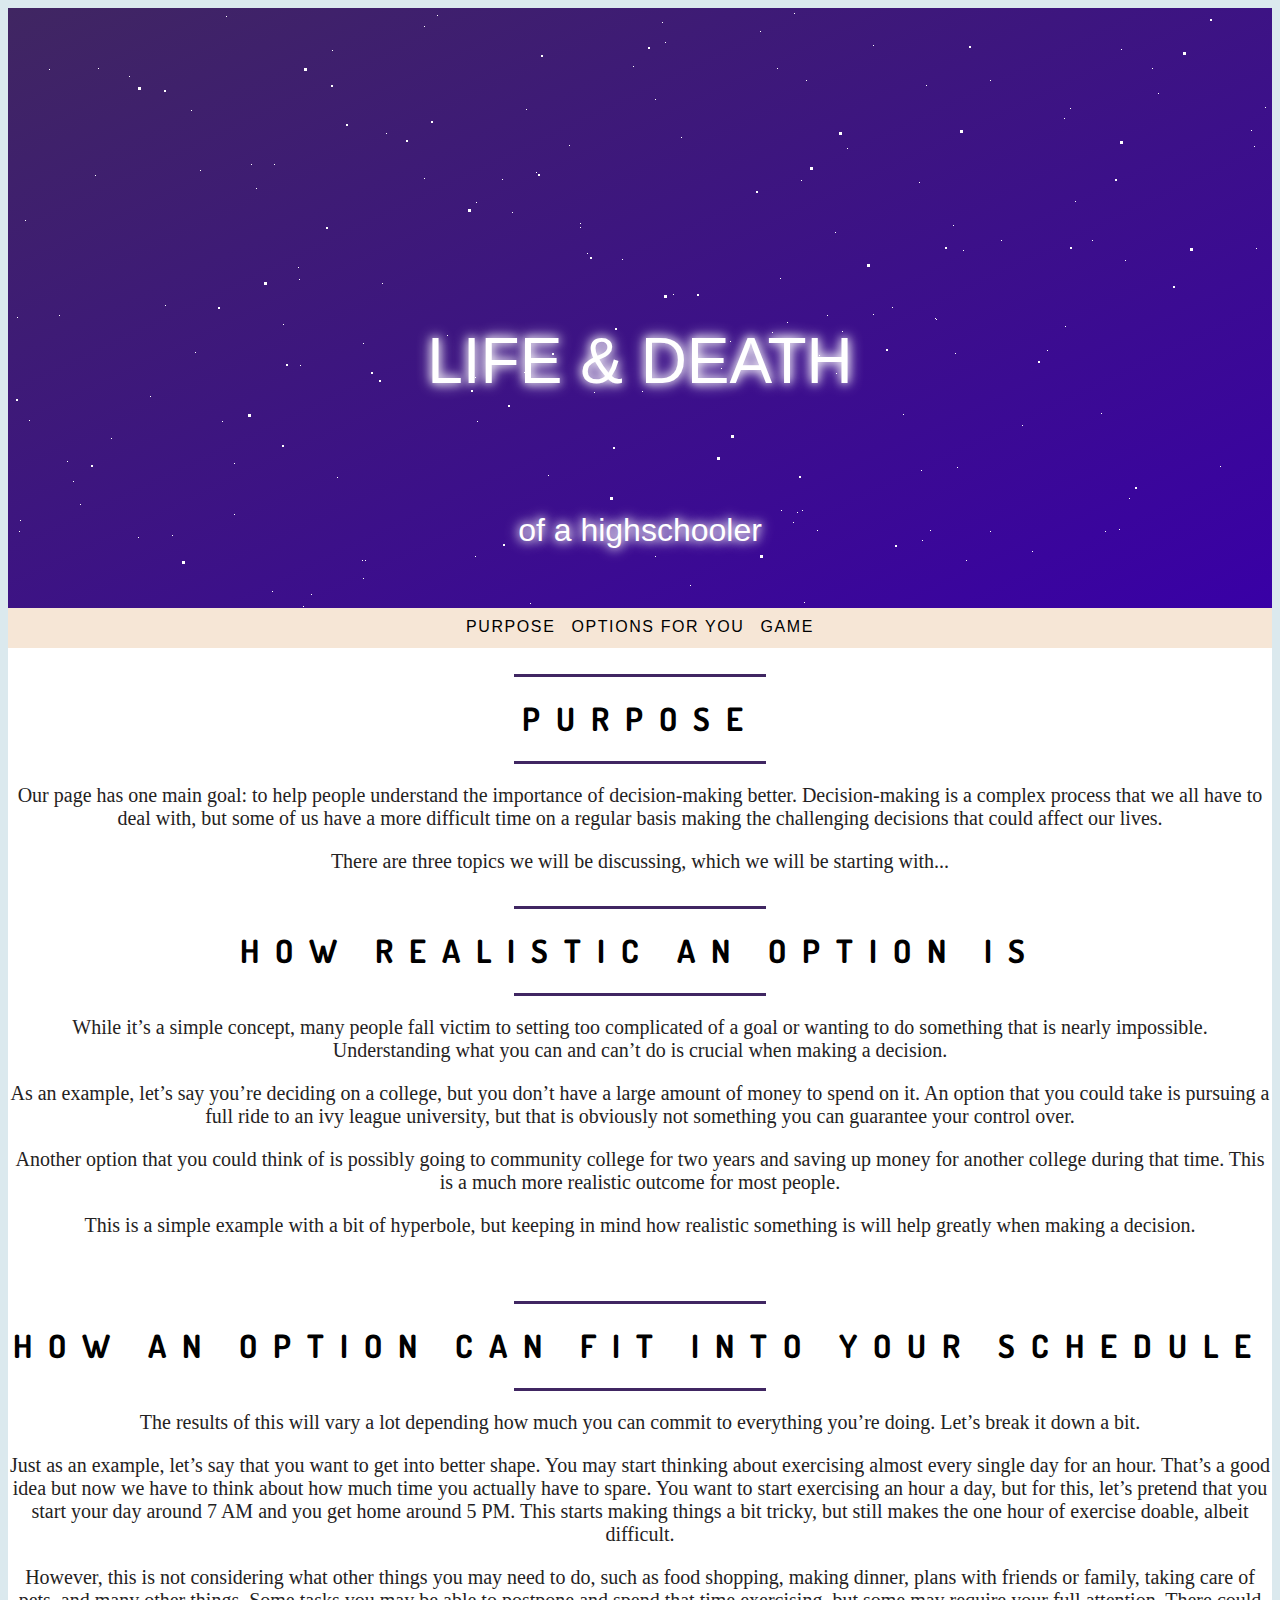
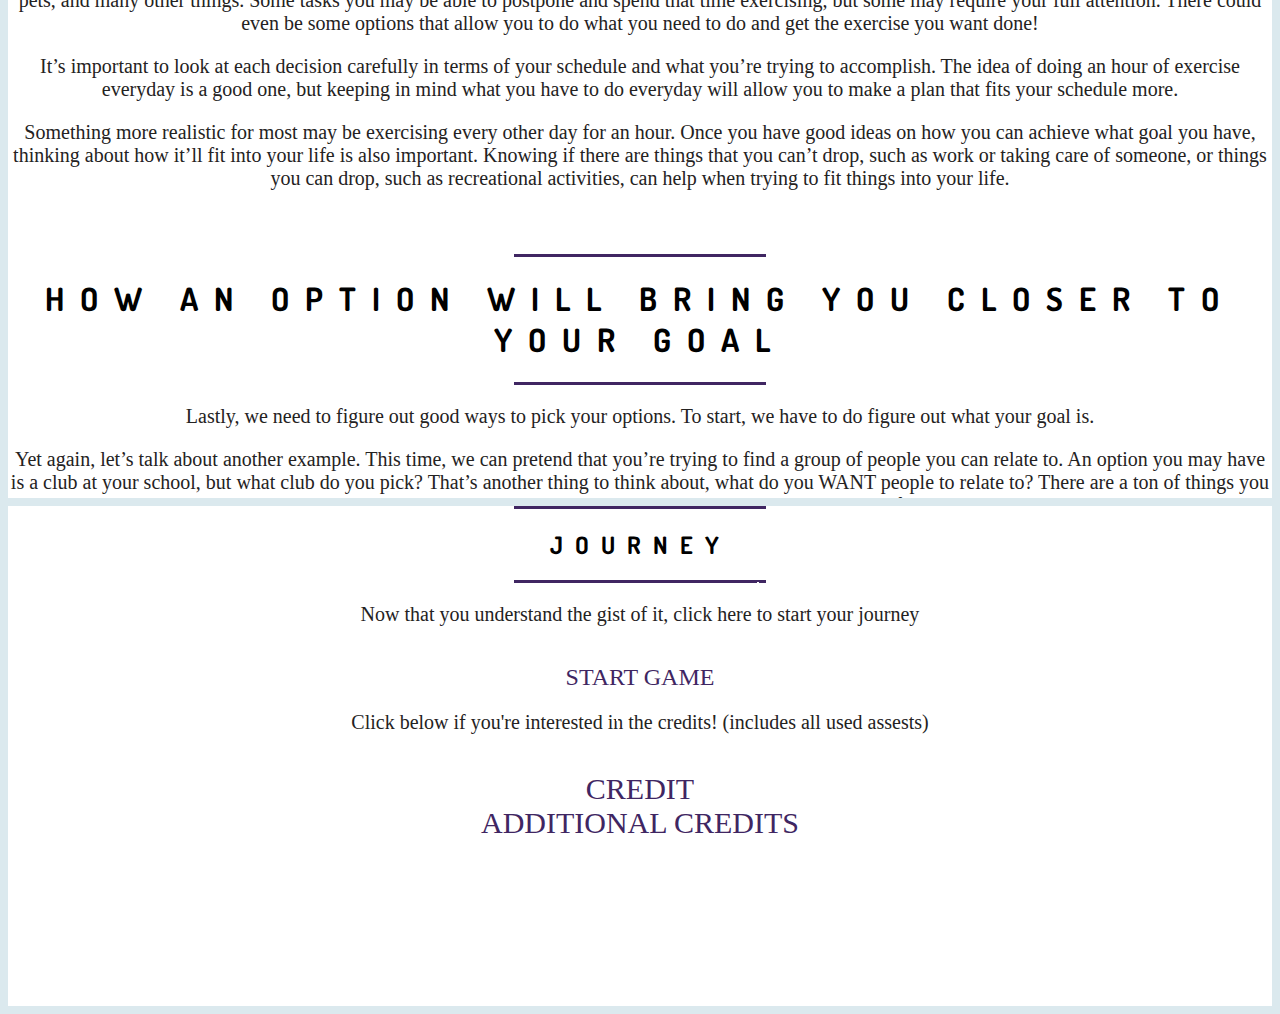
==== commit 2b26c25f: "Everything. Literally everything." ====
--- a/index.html
+++ b/index.html
@@ -8,7 +8,7 @@
   <link href="menu.css" rel="stylesheet" type="text/css" />
   <link href="star.css" rel="stylesheet" type="text/css" />
   <link href="general_style.css" rel="stylesheet" type="text/css" />
-  <title>What Should I Do?</title>
+  <title>What Should I Do</title>
 </head>
 <body>
   <div class = "top-container">
@@ -17,105 +17,77 @@
     <div id = "stars2"></div>
     <div id = "stars3"></div>
     <div class = "top_top">
-      <span> LIFE & DEATH </span>
+      <p id = "title">LIFE & DEATH</p>
       <br>
-      <span id = "subtitle"> of a highschool student </span>
+      <p id = "subtitle"> of a highschooler </p>
     </div>
   </div>
 
-      <a class = "nav" href="index.html">HOME </a>
-      <a class = "nav"  href="instruction_page/index.html"> INSTRUCTIONS </a>
-      <a class = "nav" href="game_page/index.html"> GAME </a>
-      <a class = "nav" href="credit_page/index.html"> CREDITS </a>
-<br>
-<br>
+  <div class = "header" id = "navigation">
+    <a class = "front_nav" href = "#purpose"> PURPOSE</a>
+    <a class = "front_nav" href = "#options"> OPTIONS FOR YOU</a>
+    <a class = "front_nav" href = "#game"> GAME </a>
+  </div>
+  
+ <section id = "purpose">
+ 
+    <br>
+    <hr class = "style1">
+    <h1> PURPOSE </h1>
+    <hr class = "style1">
+    <p class = "what">
+Our page has one main goal: to help people understand the importance of decision-making better. Decision-making is a complex process that we all have to deal with, but some of us have a more difficult time on a regular basis making the challenging decisions that could affect our lives.
+    </p>
+      <p class = "what">There are three topics we will be discussing, which we will be starting with...</p>
+    <br><br>
+</section>
+  
+  <section id = "options">
+     
+    <hr class = "style1">
+    <h1> HOW REALISTIC AN OPTION IS </h1>
+    <hr class = "style1">
+    
+    <p class = "what">
+      While it’s a simple concept, many people fall victim to setting too complicated of a goal or wanting to do something that is nearly impossible. <br> Understanding what you can and can’t do is crucial when making a decision.
+    </p>
+    <p class = "what">As an example, let’s say you’re deciding on a college, but you don’t have a large amount of money to spend on it. An option that you could take is pursuing a full ride to an ivy league university, but that is obviously not something you can guarantee your control over.  </p>
+      <p class ="what"> Another option that you could think of is possibly going to community college for two years and saving up money for another college during that time. This is a much more realistic outcome for most people.</p>
+    <p class ="what">This is a simple example with a bit of hyperbole, but keeping in mind how realistic something is will help greatly when making a decision.</p>
+ 
+    <br><br>
+    <hr class = "style1">
+    <h1> HOW AN OPTION CAN FIT INTO YOUR SCHEDULE </h1>
+    <hr class = "style1">
+    <p class = "what">The results of this will vary a lot depending how much you can commit to everything you’re doing. Let’s break it down a bit. </p>
+    <p class = "what">Just as an example, let’s say that you want to get into better shape. You may start thinking about exercising almost every single day for an hour. That’s a good idea but now we have to think about how much time you actually have to spare. You want to start exercising an hour a day, but for this, let’s pretend that you start your day around 7 AM and you get home around 5 PM. This starts making things a bit tricky, but still makes the one hour of exercise doable, albeit difficult.</p>
+    <p class = "what">However, this is not considering what other things you may need to do, such as food shopping, making dinner, plans with friends or family, taking care of pets, and many other things. Some tasks you may be able to postpone and spend that time exercising, but some may require your full attention. There could even be some options that allow you to do what you need to do and get the exercise you want done!</p>
+    <p class = "what">It’s important to look at each decision carefully in terms of your schedule and what you’re trying to accomplish. The idea of doing an hour of exercise everyday is a good one, but keeping in mind what you have to do everyday will allow you to make a plan that fits your schedule more. </p> 
+    <p class = "what">Something more realistic for most may be exercising every other day for an hour. Once you have good ideas on how you can achieve what goal you have, thinking about how it’ll fit into your life is also important. Knowing if there are things that you can’t drop, such as work or taking care of someone, or things you can drop, such as recreational activities, can help when trying to fit things into your life.</p>
+    <br><br>
+    <hr class = "style1">
+    <h1> HOW AN OPTION WILL BRING YOU CLOSER TO YOUR GOAL </h1>
+    <hr class = "style1">
+   <p class = "what">Lastly, we need to figure out good ways to pick your options. To start, we have to do  figure out what your goal is.</p>
+   <p class = "what">Yet again, let’s talk about another example. This time, we can pretend that you’re trying to find a group of people you can relate to. An option you may have is a club at your school, but what club do you pick? That’s another thing to think about, what do you WANT people to relate to? There are a ton of things you could like, such as writing, coding, playing music, playing games, and a ton of other things.</p>
+   <p class = "what">So then that would expand your thought process of your goal, you want people to relate to you on their love of coding, as an example. It doesn’t have to be coding, it could be anything you like or want people to have a similar interest in. The concept I’m trying to get across is that when you decide you want to do something, you have to make sure that what you’re doing is something that you actually want. If you’re into music, but end up joining a writing club, that might not go as well for you.</p>
+   <p class = "what"></p>
+    </section>
+  <section id = "game">
+    <hr class = "style1">
+    <h2>JOURNEY</h2>
+    <hr class = "style1">
+    <p class = "what"> Now that you understand the gist of it, click here to start your journey</p> <br>
+    <a class = "start" href = "/game_page/index.html"> START GAME </a>
+<p class = "what"> Click below if you're interested in the credits! (includes all used assests)</p> <br>
+  <a id = "credit" href = "../credit_page/index.html">   CREDIT   </a> <br>
+  <a id = "credit" href = "https://docs.google.com/document/d/1aGWXyDPM_0SBiI7osP0cXsqGkqz7NDf9mm0t-VVo-8E/edit?usp=sharing">   ADDITIONAL CREDITS    </a>
+  </section>
+  
 
-<section id = "mainstuff">
-  <div class = "row">
-    <div class = "column extra">
-      <div class = hidden>
-        <hr class = "style1">
-        <h1> ATTENTION </h1>
-        <hr class = "style1">
-        <br> <br> <br>
-        <p class = "attention">
-          Let’s picture this: you’re a high school student in their junior year, and you’re about to become a senior. You’ve now been tasked with the question, what are you going to do for college? How will you pay for it? Is there another way to get to your goals? If so, what are they?
-        </p>
-      </div>
-    </div>
-    <div class = "column content">
-      <hr class = "style2">
-      <h2> PURPOSE </h2>
-      <hr class = "style2">
-      <br> <br> <br>
-      <h3> What is this page? </h3>
-      <br>
-      
-     <p class = "what">
-        Our page has one main goal: to help people understand the importance of decision-making better. Decision-making is a complex process that we all have to deal with, but some of us have a more difficult time on a regular basis making the challenging decisions that could affect our lives.
-        <br><br>
-        We'll be talking about three different topics, which will begin with...
-     </p>
-      <br><br>
-      <hr class = "style1">
-      <h3> How Realistic An Option Is</h3>
-      <p class = "what">
-        While it’s a simple concept, many people fall victim to setting too complicated of a goal or wanting to do something that is nearly impossible. Understanding what you can and can’t do is crucial when making a decision.
-        <br><br>
-        As an example, let’s say you’re deciding on a college, but you don’t have a large amount of money to spend on it. An option that you could take is pursuing a full ride to an ivy league university, but that is obviously not something you can guarantee your control over. 
-        <br><br>
-        Another option that you could think of is possibly going to community college for two years and saving up money for another college during that time. This is a much more realistic outcome for most people. 
-        <br><br>
-        This is a simple example with a bit of hyperbole, but keeping in mind how realistic something is will help greatly when making a decision.
-
-      </p>
-      <br><br>
-      <hr class = "style1">
-      <h3> How the option fits into your schedule </h3>
-      <br>
-      <p class = "what">
-        The results of this will vary a lot depending how much you can commit to everything you’re doing. Let’s break it down more.
-    <br><br>
-        Just as an example, let’s say that you want to get into better shape. You may start thinking about exercising almost every single day for an hour. That’s a         good idea but now we have to think about how much time you actually have to spare. You want to start exercising an hour a day, but for this, let’s pretend that you start your day around 7 AM and you get home around 5 PM. This starts making things a bit tricky, but still makes the one hour of exercise doable, albeit difficult. 
-    <br><br>
-        However, this is not considering what other things you may need to do, such as food shopping, making dinner, plans with friends or family, taking care of pets, and many other things. Some tasks you may be able to postpone and spend that time exercising, but some may require your full attention. There could even be some options that allow you to do what you need to do and get the exercise you want done! 
-    <br><br>
-        It’s important to look at each decision carefully in terms of your schedule and what you’re trying to accomplish. The idea of doing an hour of exercise             everyday is a good one, but keeping in mind what you have to do everyday will allow you to make a plan that fits your schedule more. <br>
-        Something more realistic for most may be exercising every other day for an hour. Once you have good ideas on how you can achieve what goal you have, thinking about how it’ll fit into your life is also important. Knowing if there are things that you can’t drop, such as work or taking care of someone, or things you can drop, such as recreational activities, can help when trying to fit things into your life.
-      </p>
-      <br><br>
-      <hr class = "style1">
-      <h3>How the option brings you closer to your goal</h3>
-      <p class = "what">
-        Lastly, we need to figure out good ways to pick your options. Luckily, all we have to do is figure out what your goal is.
-    <br><br>
-        Yet again, let’s talk about another example. This time, we can pretend that you’re trying to find a group of people you can relate to. An option you may have is a club at your school, but what club do you pick? That’s another thing to think about, what do you WANT people to relate to? There are a ton of things you could like, such as writing, coding, playing music, playing games, and a ton of other things. So then that would expand your thought process of your goal, you want people to relate to you on their love of coding, as an example. It doesn’t have to be coding, it could be anything you like or want people to have a similar interest in. The concept I’m trying to get across is that when you decide you want to do something, you have to make sure that what you’re doing is something that you actually want. If you’re into music, but end up joining a writing club, that might not go as well for you.
-      <br><br>
-      </p>
-            <br><br>
-      <hr class = "style1">
-      <h3>Ending</h3>
-      <p class = "what">
-        Hopefully what you read here was useful and you can use it on any of your tough future decisions. I can’t go over every single important skill you would need for decisions in a small webpage, but the three I brought up I believe are valuable enough to stand on their own as a bit of advice towards making some decisions.
-        <br><br>
-        After reading through all of that, I’m sure that you just can’t wait to do even more reading, although hopefully this part will be a little more fun! 
-        Something something game button that takes you to the (totally not done) game
-      </p>
-    </div>
-  </div>
-  <div class = "column btn">
-    <a class = "startbtn" href = "game_page/index.html"><span>START GAME</span></a>
-  </div>
-</section>
-
-<footer class = "last">
-  <a class = "nav" href="index.html">HOME </a>
-  <a class = "nav"  href="instruction_page/index.html"> INSTRUCTIONS </a>
-  <a class = "nav" href="game_page/index.html"> GAME </a>
-  <a class = "nav" href="credit_page/index.html"> CREDITS </a>
-</footer>
+  
+  
 </body>
-  <script src="about_page/about."></script>
   <script src = "menu.js"></script>
   <script src = "about_page/test.js"></script>
 </html>--- a/menu.css
+++ b/menu.css
@@ -4,25 +4,33 @@
 +@import url('https://fonts.googleapis.com/css2?family=Rubik:wght@300&display=swap');
 +@import url('https://fonts.googleapis.com/css2?family=Ruda:wght@700&display=swap');
 +@import url('https://fonts.googleapis.com/css2?family=Rajdhani:wght@300&display=swap');
-+@import url('https://fonts.googleapis.com/css2?family=Source+Sans+Pro:wght@900&display=swap');
 
 /* styles the entirety of the webpage if something is not assigned */ 
 *{
   margin: 0;
   padding: 0;
   font-family: 'Ruda', sans-serif;
-  text-color: black;
-  box-sizing: border-box;
+  text-color: white;
 }
 
 /* sets style of the body part of the web page */ 
 body {
-  background-color:  white;
+  background-color:  #DBE9EE;
   color: gray ;
 }
 
 /* CLASS CSS */
 
+/* styles the sticky bar with all the menus */ 
+.header {
+  background: #f6e6d6;
+  color: white; 
+  text-align: center; 
+  position: sticky;
+  top: 0;
+  padding: 10px 16px; 
+  height: 20px;
+}
 
 /* styles the top box */ 
 .top-container {
@@ -32,6 +40,7 @@
   height: 600px;
   background-image: linear-gradient(to bottom right, #402662 , #3900A6);
   overflow-y: hidden; 
+  
 }
 
 /* styles the text within the top box */ 
@@ -46,10 +55,13 @@
   text-shadow:
     0 0 10px #fff,
     0 0 15px #fff;
-  font-size: 64px; 
 }
 
 /* changes the font size for the subtitle within the top_top class*/ 
+#title{
+  font-size: 64px;
+}
+
 #subtitle {
   font-size: 32px; 
 }
@@ -76,9 +88,10 @@
 /* styles links on the header bar */ 
 .front_nav {
   text-decoration: none; 
-  color: grey; 
+  color: black; 
   font-family: 'Open Sans', sans-serif;
   letter-spacing: .1em; 
+  padding: 6px;
 }
 
 /* styles links changes ater hovering */ 
@@ -89,8 +102,160 @@
     0 0 15px #d6d6f6,
     0 0 40px #d6d6f6,
     0 0 80px #d6d6f6;
-}
-
-
-
-
+  text-decoration: underline;
+}
+
+/* gives each individual section own clor and size */ 
+#purpose {
+  height: 250px;
+  background: white;
+  width: 100%;
+  overflow: hidden;
+}
+
+#options{
+  height: 1200px; 
+  background: white; 
+  text-align: center;
+  overflow: hidden;
+}
+
+#game {
+  height: 500px; 
+  background: white; 
+  text-align: center;
+}
+
+
+
+.text_container {
+    font-family: 'Bakbak One', cursive;
+    background-color: transparent;
+    text-align: center;
+    width: 100%;
+    height: 100px;
+    font-size: 36px;
+    align-content: center;
+    position: center;
+    
+}
+
+.what {
+  font-size: 20px;
+  text-align: center;
+  color: #242222;
+}
+
+.impt {
+  font-size: 25px;
+  text-align: center;
+  color: black;
+}
+
+hr.style1 {
+  border-top: 3px solid #402662;
+  width: 20%;
+  border-right: 0px;
+  border-left: 0px; 
+  border-bottom: 0px;
+}
+
+hr.style2 {
+  border-top: 3px dotted #402662;
+  width: 10%;
+  border-right: 0px;
+  border-left: 0px; 
+  border-bottom: 0px;
+}
+
+hr.style3 {
+  border-top: 3px solid #402662;
+  width: 15%;
+  border-right: 0px;
+  border-left: 0px; 
+  border-bottom: 0px;
+}
+
+h1 {
+  text-align: center; 
+  font-family: 'Dosis', sans-serif;
+  color: black ;
+  letter-spacing: 0.5em;
+  cursor: default;
+}
+
+h1:hover {
+  text-decoration: solid 2px black;
+}
+
+h2 {
+  text-align: center; 
+  font-family: 'Dosis', sans-serif;
+  color: black ;
+  letter-spacing: 0.5em;
+  cursor: default;
+}
+
+
+.gist {
+  font-size: 25px; 
+  color: grey; 
+  letter-spacing: 0.05em;
+  text-align: center; 
+  font-family: 'Dosis', sans-serif;
+  align-content:center; 
+}
+
+.start {
+  font-size: 24px;
+  text-decoration: none; 
+  color: #402662;
+  align-content: center;
+
+}
+
+.start:hover {
+  border-left: 3px solid solid #402662;
+  border-right: 3px solid solid #402662;
+}
+
+#credit{
+  font-size: 30px;
+  text-decoration: none; 
+  color: #402662;
+  align-content: center;
+}
+
+#credit:hover {
+  text-decoration: none; 
+  text-align: center; 
+  color: grey;  
+  border-left: 3px solid #402662;
+  border-right: 3px solid #402662;
+}
+
+@media only screen and (max-width: 650px) {
+    .header {
+      padding: 10px 10px; 
+      height: 30px;
+      }
+  hr.style1{
+    width: 75%;
+  }
+  #purpose{
+    height: 500px;
+  }
+  #options{
+  height: 3550px; 
+  background: white; 
+  text-align: center;
+  overflow: hidden;
+
+}
+  #title{
+  font-size: 32px;
+}
+
+#subtitle {
+  font-size: 16px; 
+}
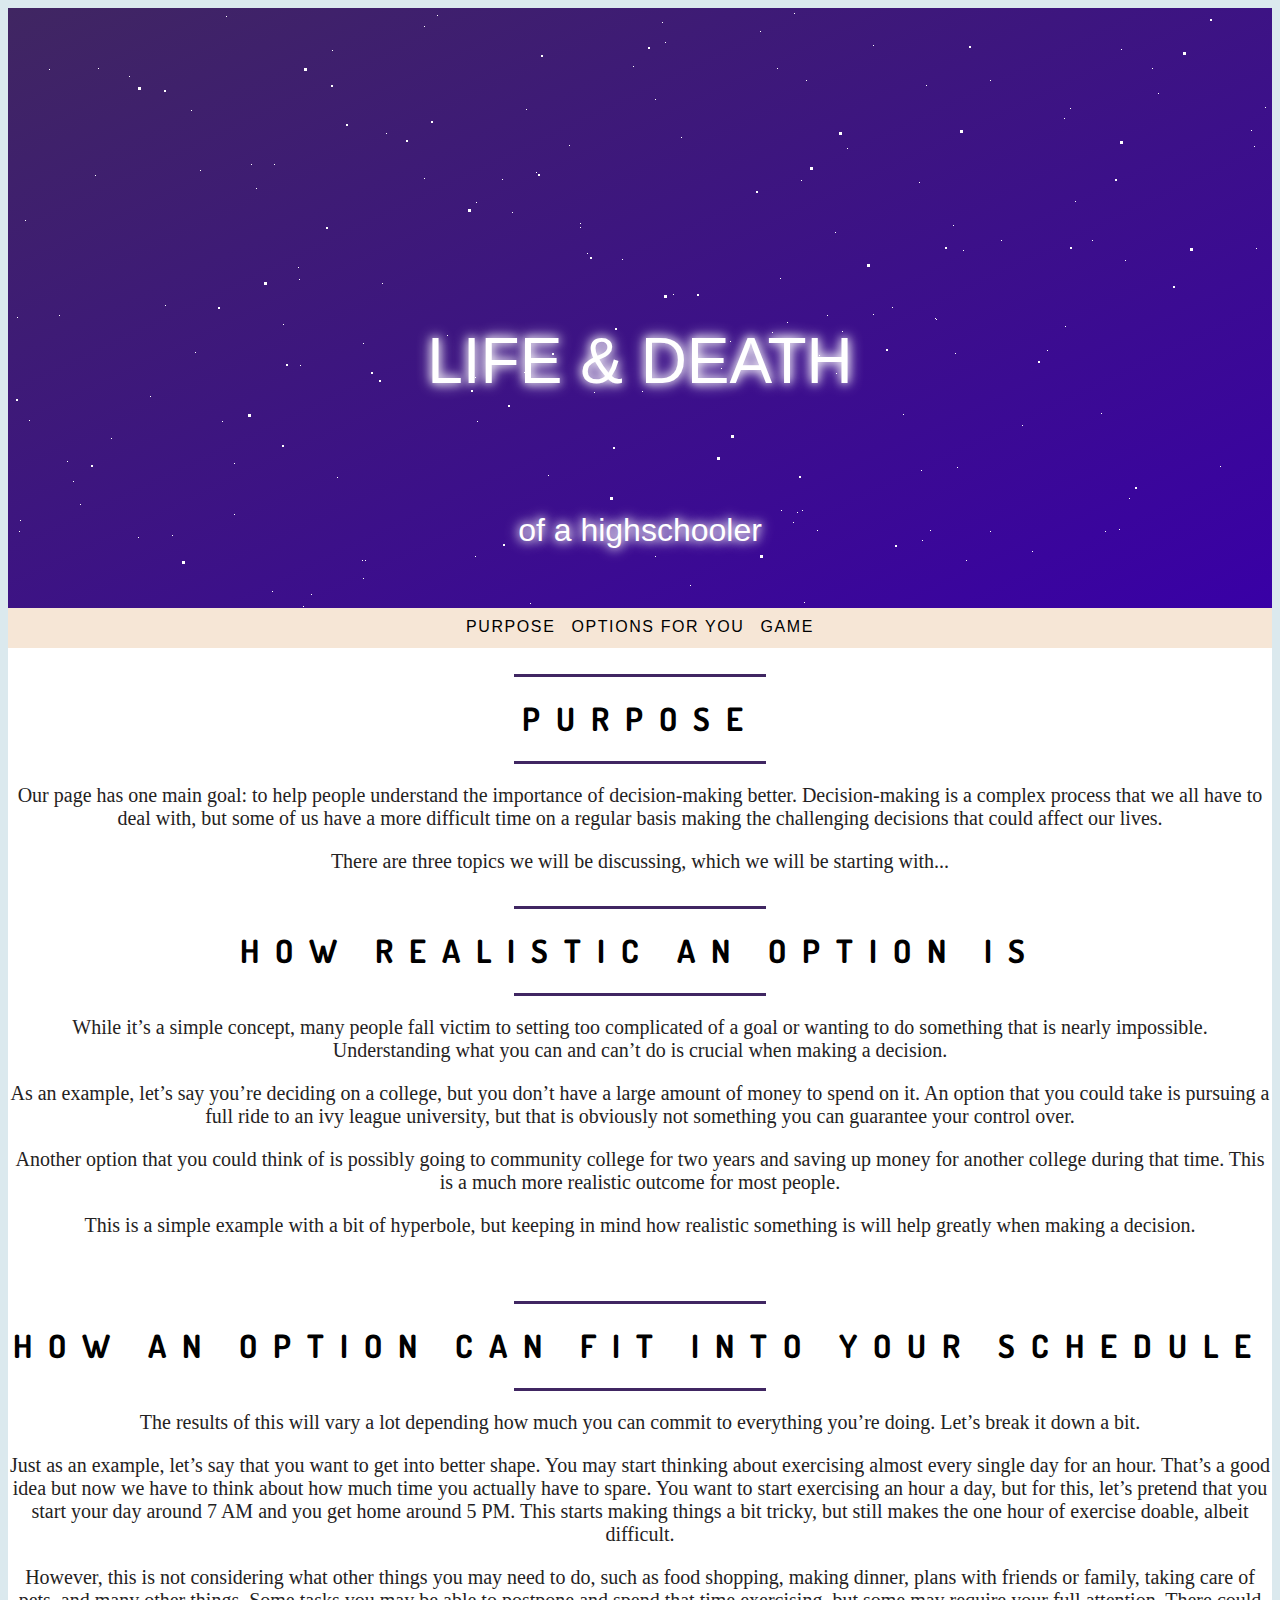
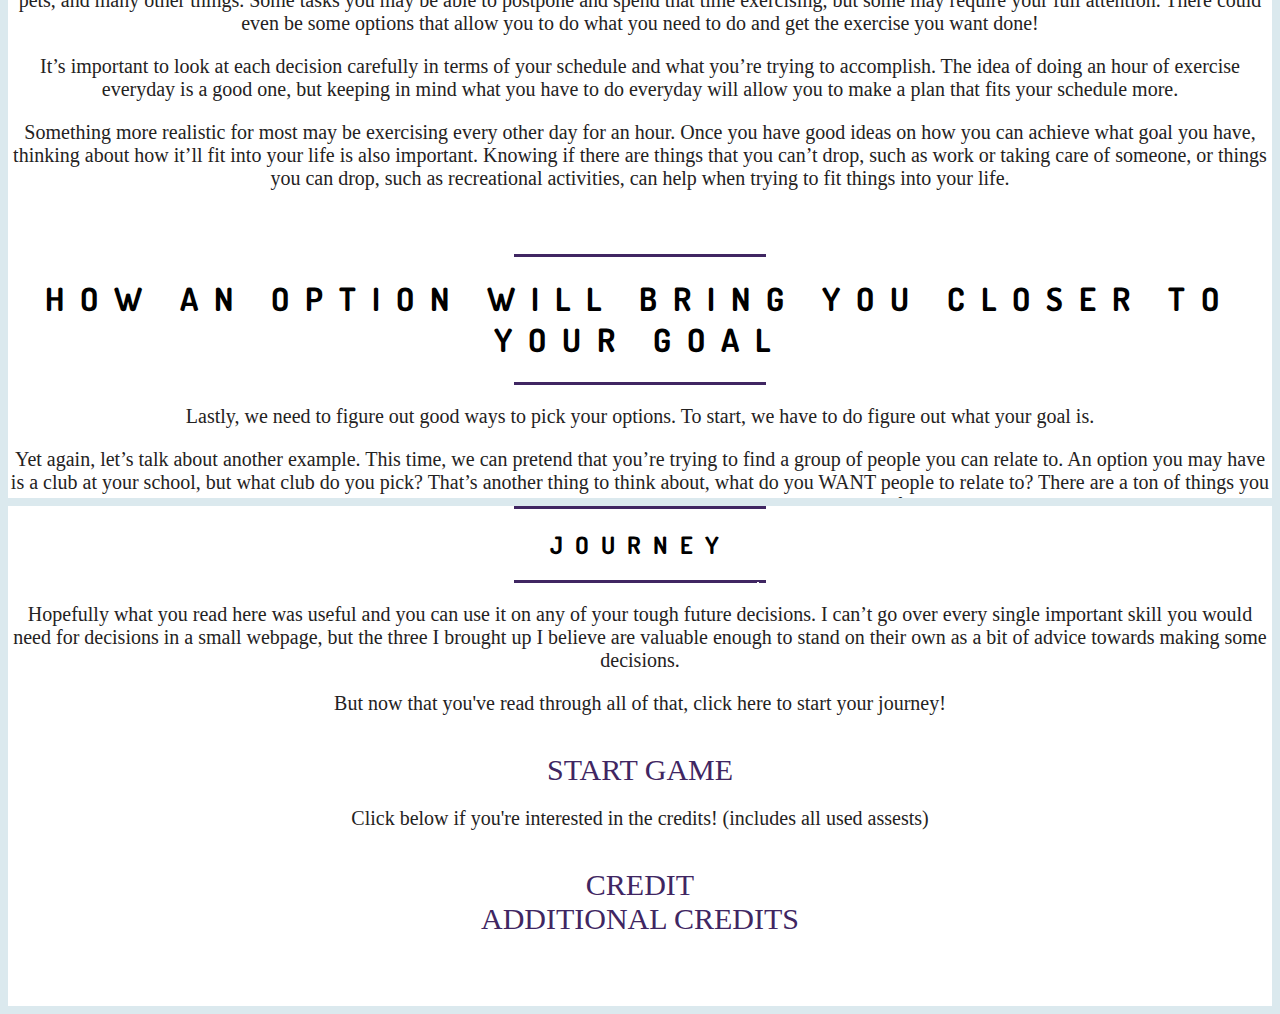
==== commit 4485f807: "Fixed names, reorganized code, deleted junk files/folders." ====
--- a/index.html
+++ b/index.html
@@ -1,93 +1,80 @@
 <!DOCTYPE html>
 <html lang="en">
+
 <head>
-  <meta charset="UTF-8">
-  <meta http-equiv="X-UA-Compatible" content="IE=edge">
-  <meta name="viewport" content="width=device-width, initial-scale=1.0">
-  <link href="about_page/about_us.css" rel="stylesheet" type="text/css" />
-  <link href="menu.css" rel="stylesheet" type="text/css" />
-  <link href="star.css" rel="stylesheet" type="text/css" />
-  <link href="general_style.css" rel="stylesheet" type="text/css" />
-  <title>What Should I Do</title>
+    <meta charset="UTF-8">
+    <meta http-equiv="X-UA-Compatible" content="IE=edge">
+    <meta name="viewport" content="width=device-width, initial-scale=1.0">
+    <link href="main_page.css" rel="stylesheet" type="text/css" />
+    <link href="star.css" rel="stylesheet" type="text/css" />
+    <title>What Should I Do</title>
 </head>
+
 <body>
-  <div class = "top-container">
-    <div id = "stars"></div>
-    <div id = "stars1"></div>
-    <div id = "stars2"></div>
-    <div id = "stars3"></div>
-    <div class = "top_top">
-      <p id = "title">LIFE & DEATH</p>
-      <br>
-      <p id = "subtitle"> of a highschooler </p>
+    <div class="top-container">
+        <div id="stars"></div>
+        <div id="stars1"></div>
+        <div id="stars2"></div>
+        <div id="stars3"></div>
+        <div class="top_top">
+            <p id="title">LIFE & DEATH</p>
+            <br>
+            <p id="subtitle"> of a highschooler </p>
+        </div>
     </div>
-  </div>
+    <div class="header" id="navigation">
+        <a class="front_nav" href="#purpose"> PURPOSE</a>
+        <a class="front_nav" href="#options"> OPTIONS FOR YOU</a>
+        <a class="front_nav" href="#game"> GAME </a>
+    </div>
+    <section id="purpose">
+        <br>
+        <hr class="style1">
+        <h1> PURPOSE </h1>
+        <hr class="style1">
+        <p class="what"> Our page has one main goal: to help people understand the importance of decision-making better. Decision-making is a complex process that we all have to deal with, but some of us have a more difficult time on a regular basis making the challenging decisions that could affect our lives. </p>
+        <p class="what">There are three topics we will be discussing, which we will be starting with...</p>
+        <br><br>
+    </section>
+    <section id="options">
+        <hr class="style1">
+        <h1> HOW REALISTIC AN OPTION IS </h1>
+        <hr class="style1">
+        <p class="what"> While it’s a simple concept, many people fall victim to setting too complicated of a goal or wanting to do something that is nearly impossible. <br> Understanding what you can and can’t do is crucial when making a decision. </p>
+        <p class="what">As an example, let’s say you’re deciding on a college, but you don’t have a large amount of money to spend on it. An option that you could take is pursuing a full ride to an ivy league university, but that is obviously not something you can guarantee your control over. </p>
+        <p class="what"> Another option that you could think of is possibly going to community college for two years and saving up money for another college during that time. This is a much more realistic outcome for most people.</p>
+        <p class="what">This is a simple example with a bit of hyperbole, but keeping in mind how realistic something is will help greatly when making a decision.</p>
+        <br><br>
+        <hr class="style1">
+        <h1> HOW AN OPTION CAN FIT INTO YOUR SCHEDULE </h1>
+        <hr class="style1">
+        <p class="what">The results of this will vary a lot depending how much you can commit to everything you’re doing. Let’s break it down a bit. </p>
+        <p class="what">Just as an example, let’s say that you want to get into better shape. You may start thinking about exercising almost every single day for an hour. That’s a good idea but now we have to think about how much time you actually have to spare. You want to start exercising an hour a day, but for this, let’s pretend that you start your day around 7 AM and you get home around 5 PM. This starts making things a bit tricky, but still makes the one hour of exercise doable, albeit difficult.</p>
+        <p class="what">However, this is not considering what other things you may need to do, such as food shopping, making dinner, plans with friends or family, taking care of pets, and many other things. Some tasks you may be able to postpone and spend that time exercising, but some may require your full attention. There could even be some options that allow you to do what you need to do and get the exercise you want done!</p>
+        <p class="what">It’s important to look at each decision carefully in terms of your schedule and what you’re trying to accomplish. The idea of doing an hour of exercise everyday is a good one, but keeping in mind what you have to do everyday will allow you to make a plan that fits your schedule more. </p>
+        <p class="what">Something more realistic for most may be exercising every other day for an hour. Once you have good ideas on how you can achieve what goal you have, thinking about how it’ll fit into your life is also important. Knowing if there are things that you can’t drop, such as work or taking care of someone, or things you can drop, such as recreational activities, can help when trying to fit things into your life.</p>
+        <br><br>
+        <hr class="style1">
+        <h1> HOW AN OPTION WILL BRING YOU CLOSER TO YOUR GOAL </h1>
+        <hr class="style1">
+        <p class="what">Lastly, we need to figure out good ways to pick your options. To start, we have to do figure out what your goal is.</p>
+        <p class="what">Yet again, let’s talk about another example. This time, we can pretend that you’re trying to find a group of people you can relate to. An option you may have is a club at your school, but what club do you pick? That’s another thing to think about, what do you WANT people to relate to? There are a ton of things you could like, such as writing, coding, playing music, playing games, and a ton of other things.</p>
+        <p class="what">So then that would expand your thought process of your goal, you want people to relate to you on their love of coding, as an example. It doesn’t have to be coding, it could be anything you like or want people to have a similar interest in. The concept I’m trying to get across is that when you decide you want to do something, you have to make sure that what you’re doing is something that you actually want. If you’re into music, but end up joining a writing club, that might not go as well for you.</p>
+        <p class="what"></p>
+    </section>
+    <section id="game">
+        <hr class="style1">
+        <h2>JOURNEY</h2>
+        <hr class="style1">
+        <p class="what"> Hopefully what you read here was useful and you can use it on any of your tough future decisions. I can’t go over every single important skill you would need for decisions in a small webpage, but the three I brought up I believe are valuable enough to stand on their own as a bit of advice towards making some decisions.</p>
+        <p class="what"> But now that you've read through all of that, click here to start your journey!</p> <br>
+        <a class="start" href="/game_page/game.html"> START GAME </a>
+        <p class="what"> Click below if you're interested in the credits! (includes all used assests)</p> <br>
+        <a id="credit" href="../credit_page/credits.html"> CREDIT </a> <br>
+        <a id="credit" href="https://docs.google.com/document/d/1aGWXyDPM_0SBiI7osP0cXsqGkqz7NDf9mm0t-VVo-8E/edit?usp=sharing"> ADDITIONAL CREDITS </a>
+    </section>
+</body>
+<script src="menu.js"></script>
+<script src="about_page/test.js"></script>
 
-  <div class = "header" id = "navigation">
-    <a class = "front_nav" href = "#purpose"> PURPOSE</a>
-    <a class = "front_nav" href = "#options"> OPTIONS FOR YOU</a>
-    <a class = "front_nav" href = "#game"> GAME </a>
-  </div>
-  
- <section id = "purpose">
- 
-    <br>
-    <hr class = "style1">
-    <h1> PURPOSE </h1>
-    <hr class = "style1">
-    <p class = "what">
-Our page has one main goal: to help people understand the importance of decision-making better. Decision-making is a complex process that we all have to deal with, but some of us have a more difficult time on a regular basis making the challenging decisions that could affect our lives.
-    </p>
-      <p class = "what">There are three topics we will be discussing, which we will be starting with...</p>
-    <br><br>
-</section>
-  
-  <section id = "options">
-     
-    <hr class = "style1">
-    <h1> HOW REALISTIC AN OPTION IS </h1>
-    <hr class = "style1">
-    
-    <p class = "what">
-      While it’s a simple concept, many people fall victim to setting too complicated of a goal or wanting to do something that is nearly impossible. <br> Understanding what you can and can’t do is crucial when making a decision.
-    </p>
-    <p class = "what">As an example, let’s say you’re deciding on a college, but you don’t have a large amount of money to spend on it. An option that you could take is pursuing a full ride to an ivy league university, but that is obviously not something you can guarantee your control over.  </p>
-      <p class ="what"> Another option that you could think of is possibly going to community college for two years and saving up money for another college during that time. This is a much more realistic outcome for most people.</p>
-    <p class ="what">This is a simple example with a bit of hyperbole, but keeping in mind how realistic something is will help greatly when making a decision.</p>
- 
-    <br><br>
-    <hr class = "style1">
-    <h1> HOW AN OPTION CAN FIT INTO YOUR SCHEDULE </h1>
-    <hr class = "style1">
-    <p class = "what">The results of this will vary a lot depending how much you can commit to everything you’re doing. Let’s break it down a bit. </p>
-    <p class = "what">Just as an example, let’s say that you want to get into better shape. You may start thinking about exercising almost every single day for an hour. That’s a good idea but now we have to think about how much time you actually have to spare. You want to start exercising an hour a day, but for this, let’s pretend that you start your day around 7 AM and you get home around 5 PM. This starts making things a bit tricky, but still makes the one hour of exercise doable, albeit difficult.</p>
-    <p class = "what">However, this is not considering what other things you may need to do, such as food shopping, making dinner, plans with friends or family, taking care of pets, and many other things. Some tasks you may be able to postpone and spend that time exercising, but some may require your full attention. There could even be some options that allow you to do what you need to do and get the exercise you want done!</p>
-    <p class = "what">It’s important to look at each decision carefully in terms of your schedule and what you’re trying to accomplish. The idea of doing an hour of exercise everyday is a good one, but keeping in mind what you have to do everyday will allow you to make a plan that fits your schedule more. </p> 
-    <p class = "what">Something more realistic for most may be exercising every other day for an hour. Once you have good ideas on how you can achieve what goal you have, thinking about how it’ll fit into your life is also important. Knowing if there are things that you can’t drop, such as work or taking care of someone, or things you can drop, such as recreational activities, can help when trying to fit things into your life.</p>
-    <br><br>
-    <hr class = "style1">
-    <h1> HOW AN OPTION WILL BRING YOU CLOSER TO YOUR GOAL </h1>
-    <hr class = "style1">
-   <p class = "what">Lastly, we need to figure out good ways to pick your options. To start, we have to do  figure out what your goal is.</p>
-   <p class = "what">Yet again, let’s talk about another example. This time, we can pretend that you’re trying to find a group of people you can relate to. An option you may have is a club at your school, but what club do you pick? That’s another thing to think about, what do you WANT people to relate to? There are a ton of things you could like, such as writing, coding, playing music, playing games, and a ton of other things.</p>
-   <p class = "what">So then that would expand your thought process of your goal, you want people to relate to you on their love of coding, as an example. It doesn’t have to be coding, it could be anything you like or want people to have a similar interest in. The concept I’m trying to get across is that when you decide you want to do something, you have to make sure that what you’re doing is something that you actually want. If you’re into music, but end up joining a writing club, that might not go as well for you.</p>
-   <p class = "what"></p>
-    </section>
-  <section id = "game">
-    <hr class = "style1">
-    <h2>JOURNEY</h2>
-    <hr class = "style1">
-    <p class = "what"> Now that you understand the gist of it, click here to start your journey</p> <br>
-    <a class = "start" href = "/game_page/index.html"> START GAME </a>
-<p class = "what"> Click below if you're interested in the credits! (includes all used assests)</p> <br>
-  <a id = "credit" href = "../credit_page/index.html">   CREDIT   </a> <br>
-  <a id = "credit" href = "https://docs.google.com/document/d/1aGWXyDPM_0SBiI7osP0cXsqGkqz7NDf9mm0t-VVo-8E/edit?usp=sharing">   ADDITIONAL CREDITS    </a>
-  </section>
-  
-
-  
-  
-</body>
-  <script src = "menu.js"></script>
-  <script src = "about_page/test.js"></script>
 </html>--- a/main_page.css
+++ b/main_page.css
@@ -0,0 +1,268 @@
+/* imports fonts */ 
+@import url('https://fonts.googleapis.com/css2?family=Dosis:wght@300&display=swap');
++@import url('https://fonts.googleapis.com/css2?family=Open+Sans&display=swap');
++@import url('https://fonts.googleapis.com/css2?family=Rubik:wght@300&display=swap');
++@import url('https://fonts.googleapis.com/css2?family=Ruda:wght@700&display=swap');
++@import url('https://fonts.googleapis.com/css2?family=Rajdhani:wght@300&display=swap');
+
+/* styles the entirety of the webpage if something is not assigned */ 
+*{
+  margin: 0;
+  padding: 0;
+  font-family: 'Ruda', sans-serif;
+  text-color: white;
+}
+
+/* sets style of the body part of the web page */ 
+body {
+  background-color:  #DBE9EE;
+  color: gray ;
+}
+
+/* CLASS CSS */
+
+/* styles the sticky bar with all the menus */ 
+.header {
+  background: #f6e6d6;
+  color: white; 
+  text-align: center; 
+  position: sticky;
+  top: 0;
+  padding: 10px 16px; 
+  height: 20px;
+}
+
+/* styles the top box */ 
+.top-container {
+  background-color: #f1f1f1;
+  text-align: center;
+  width: 100%; 
+  height: 600px;
+  background-image: linear-gradient(to bottom right, #402662 , #3900A6);
+  overflow-y: hidden; 
+  
+}
+
+/* styles the text within the top box */ 
+.top_top {
+  font-family: 'Rubik', sans-serif;
+  position: absolute; 
+  top: 260px; 
+  left: 0px; 
+  right: 0px; 
+  text-align: center; 
+  color: white; 
+  text-shadow:
+    0 0 10px #fff,
+    0 0 15px #fff;
+}
+
+/* changes the font size for the subtitle within the top_top class*/ 
+#title{
+  font-size: 64px;
+}
+
+#subtitle {
+  font-size: 32px; 
+}
+
+/* styles the links before being hovered */ 
+.nav {
+  text-decoration: none; 
+  color: black; 
+  font-family: 'Open Sans', sans-serif;
+  letter-spacing: .1em; 
+}
+
+/* how the styles of the links change after being hovered */ 
+.nav:hover {
+  text-shadow:
+    0 0 10px #fff,
+    0 0 20px #fff,
+    0 0 15px #d6d6f6,
+    0 0 40px #d6d6f6,
+    0 0 80px #d6d6f6;
+  
+}
+
+/* styles links on the header bar */ 
+.front_nav {
+  text-decoration: none; 
+  color: black; 
+  font-family: 'Open Sans', sans-serif;
+  letter-spacing: .1em; 
+  padding: 6px;
+}
+
+/* styles links changes ater hovering */ 
+.front_nav:hover {
+  text-shadow:
+    0 0 10px #fff,
+    0 0 20px #fff,
+    0 0 15px #d6d6f6,
+    0 0 40px #d6d6f6,
+    0 0 80px #d6d6f6;
+  text-decoration: underline;
+}
+
+/* gives each individual section own clor and size */ 
+#purpose {
+  height: 250px;
+  background: white;
+  width: 100%;
+  overflow: hidden;
+}
+
+#options{
+  height: 1200px; 
+  background: white; 
+  text-align: center;
+  overflow: hidden;
+}
+
+#game {
+  height: 500px; 
+  background: white; 
+  text-align: center;
+}
+
+
+
+.text_container {
+    font-family: 'Bakbak One', cursive;
+    background-color: transparent;
+    text-align: center;
+    width: 100%;
+    height: 100px;
+    font-size: 36px;
+    align-content: center;
+    position: center;
+    
+}
+
+.what {
+  font-size: 20px;
+  text-align: center;
+  color: #242222;
+}
+
+.impt {
+  font-size: 25px;
+  text-align: center;
+  color: black;
+}
+
+hr.style1 {
+  border-top: 3px solid #402662;
+  width: 20%;
+  border-right: 0px;
+  border-left: 0px; 
+  border-bottom: 0px;
+}
+
+hr.style2 {
+  border-top: 3px dotted #402662;
+  width: 10%;
+  border-right: 0px;
+  border-left: 0px; 
+  border-bottom: 0px;
+}
+
+hr.style3 {
+  border-top: 3px solid #402662;
+  width: 15%;
+  border-right: 0px;
+  border-left: 0px; 
+  border-bottom: 0px;
+}
+
+h1 {
+  text-align: center; 
+  font-family: 'Dosis', sans-serif;
+  color: black ;
+  letter-spacing: 0.5em;
+  cursor: default;
+}
+
+h1:hover {
+  text-decoration: solid 2px black;
+}
+
+h2 {
+  text-align: center; 
+  font-family: 'Dosis', sans-serif;
+  color: black ;
+  letter-spacing: 0.5em;
+  cursor: default;
+}
+
+
+.gist {
+  font-size: 25px; 
+  color: grey; 
+  letter-spacing: 0.05em;
+  text-align: center; 
+  font-family: 'Dosis', sans-serif;
+  align-content:center; 
+}
+
+.start {
+  font-size: 30px;
+  text-decoration: none; 
+  color: #402662;
+  align-content: center;
+
+}
+
+
+
+.start:hover {
+  color: grey; 
+  border-left: 3px solid #402662;
+  border-right: 3px solid #402662;
+}
+
+#credit{
+  font-size: 30px;
+  text-decoration: none; 
+  color: #402662;
+  align-content: center;
+}
+
+#credit:hover {
+  text-decoration: none; 
+  text-align: center; 
+  color: grey;  
+  border-left: 3px solid #402662;
+  border-right: 3px solid #402662;
+}
+
+@media only screen and (max-width: 650px) {
+    .header {
+      padding: 10px 10px; 
+      height: 30px;
+      }
+  hr.style1{
+    width: 75%;
+  }
+  #purpose{
+    height: 500px;
+  }
+  #options{
+  height: 3550px; 
+  background: white; 
+  text-align: center;
+  overflow: hidden;
+
+}
+  #title{
+  font-size: 32px;
+}
+
+#subtitle {
+  font-size: 16px; 
+}
+#game {
+  height: 800px;
+}
+}
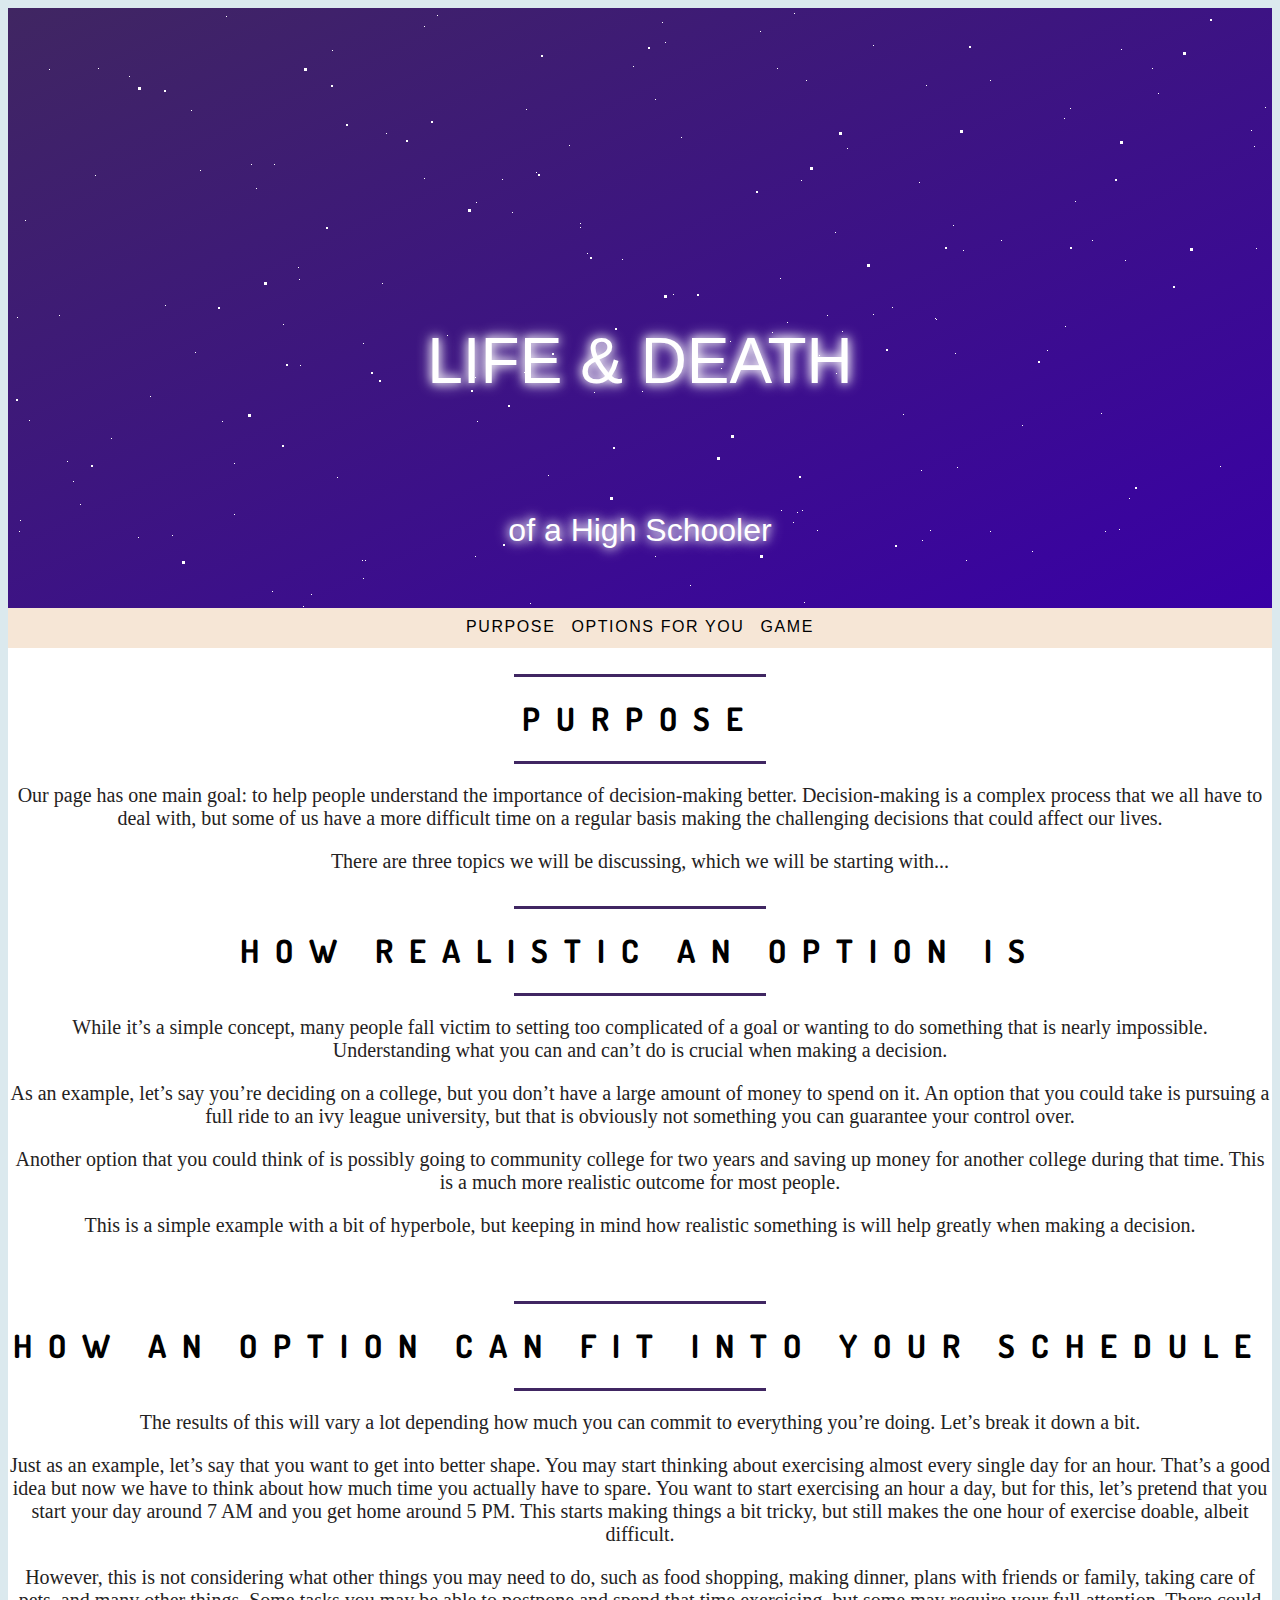
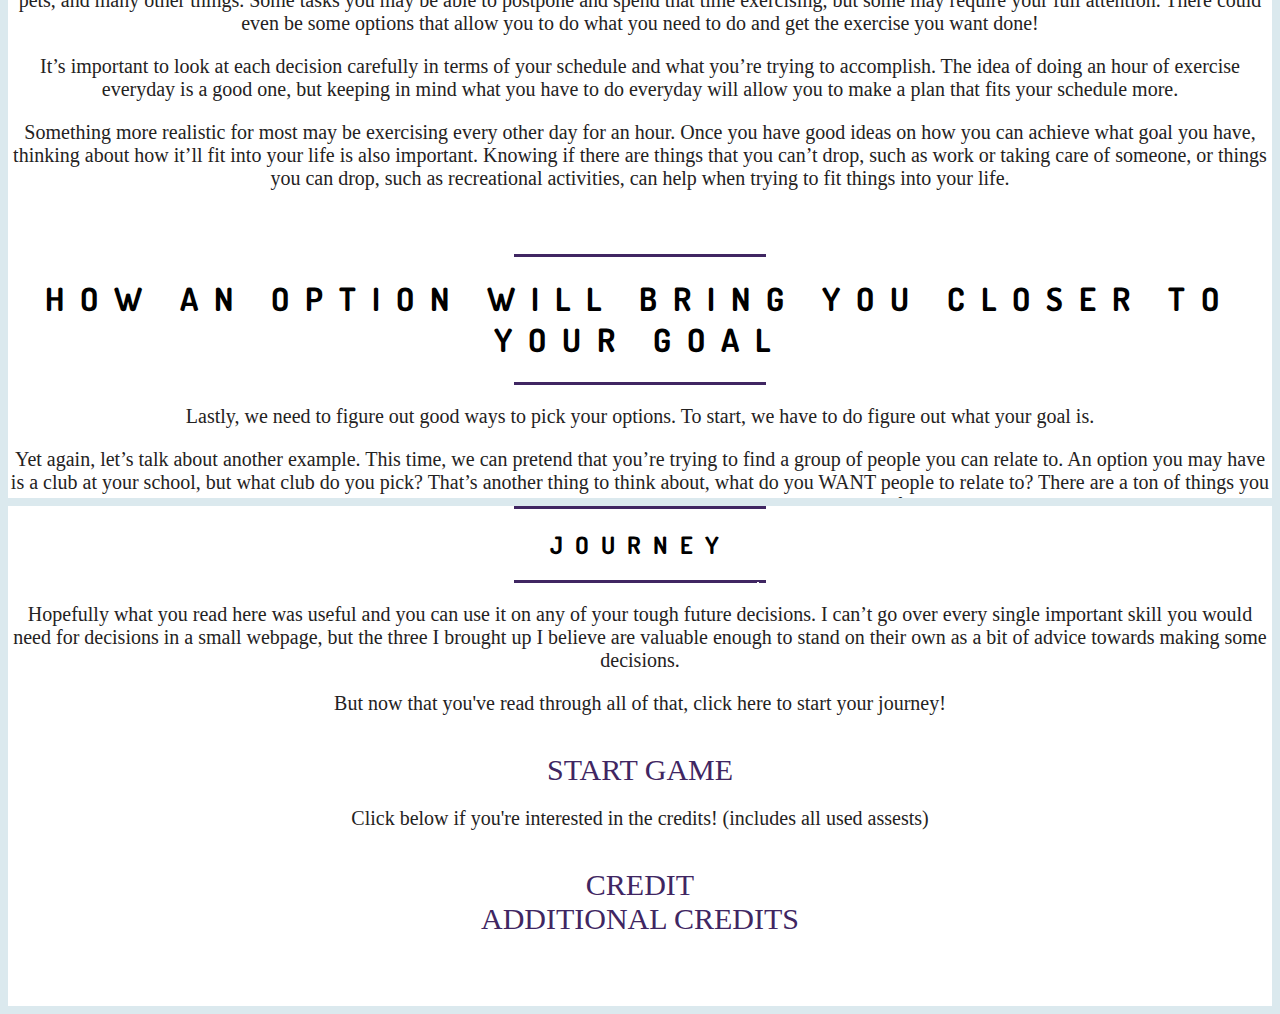
==== commit d0536a23: "Typo" ====
--- a/index.html
+++ b/index.html
@@ -19,7 +19,7 @@
         <div class="top_top">
             <p id="title">LIFE & DEATH</p>
             <br>
-            <p id="subtitle"> of a highschooler </p>
+            <p id="subtitle"> of a High Schooler </p>
         </div>
     </div>
     <div class="header" id="navigation">
